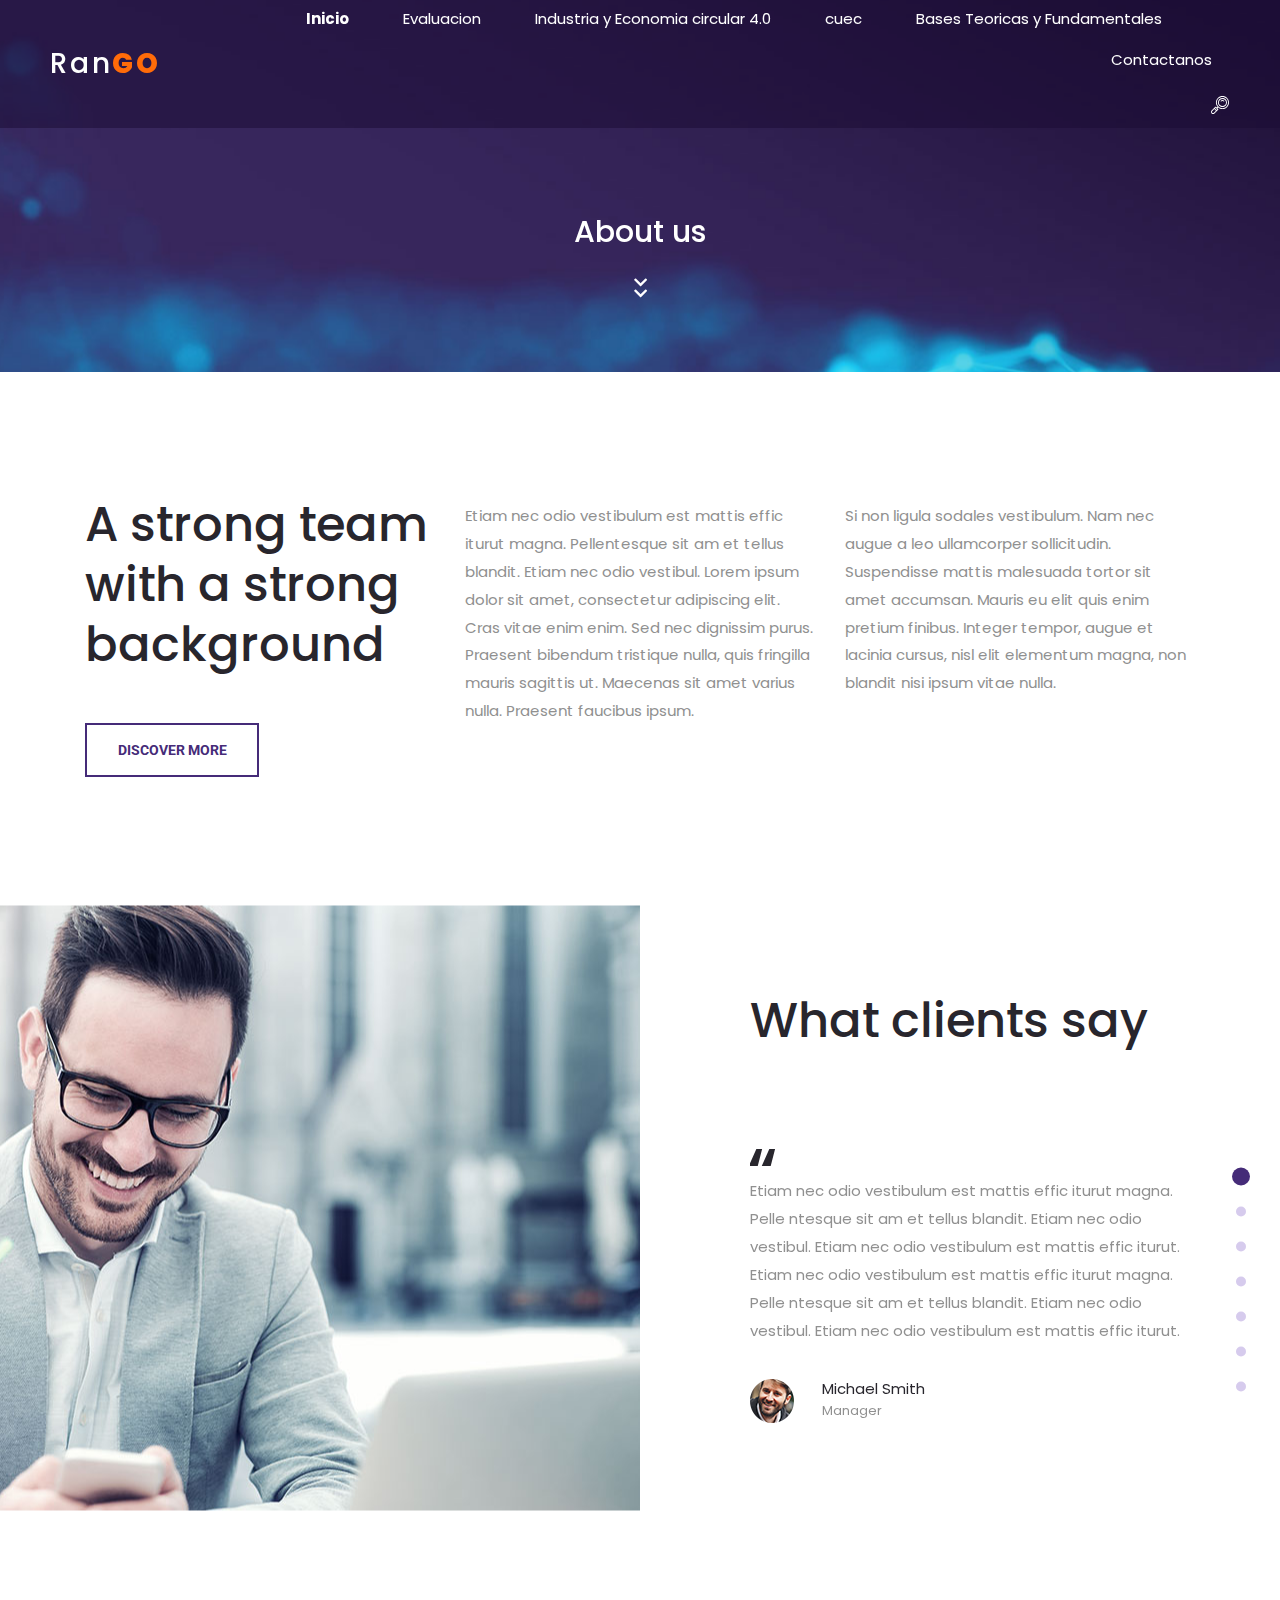
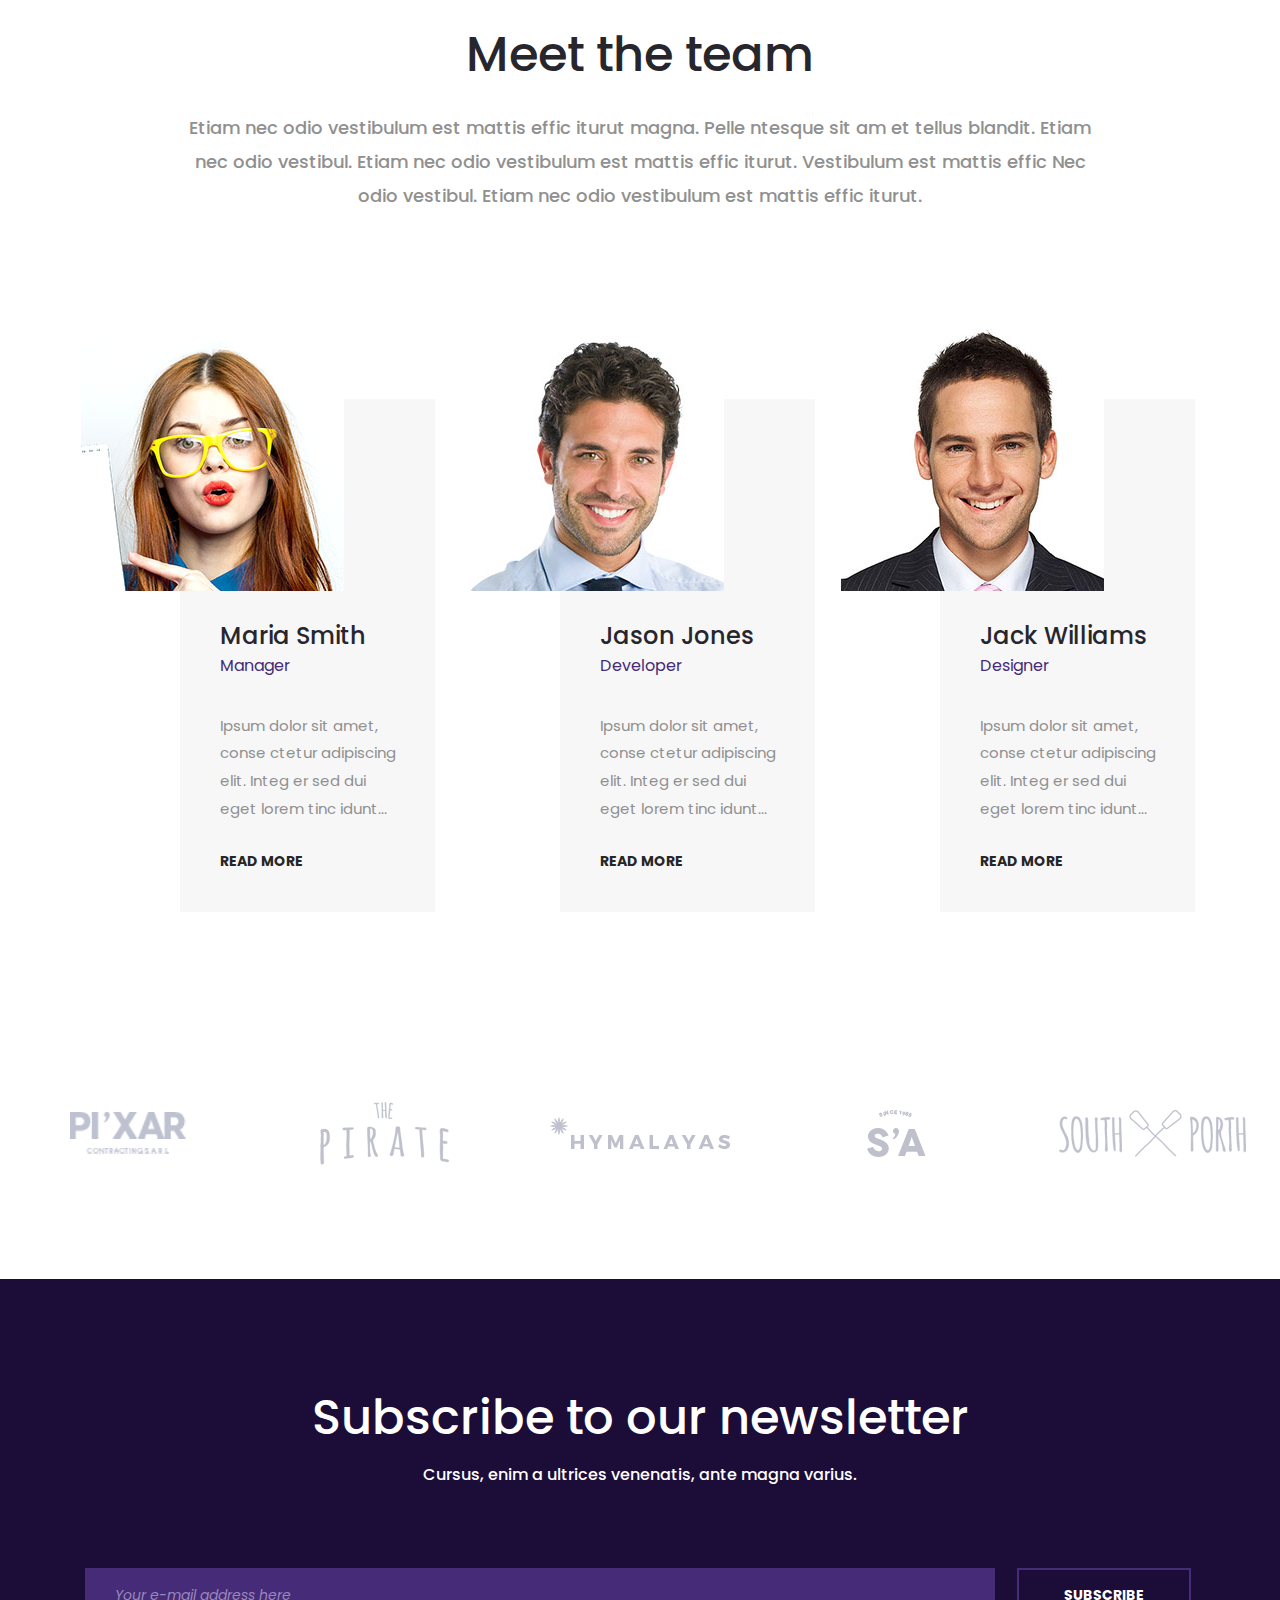
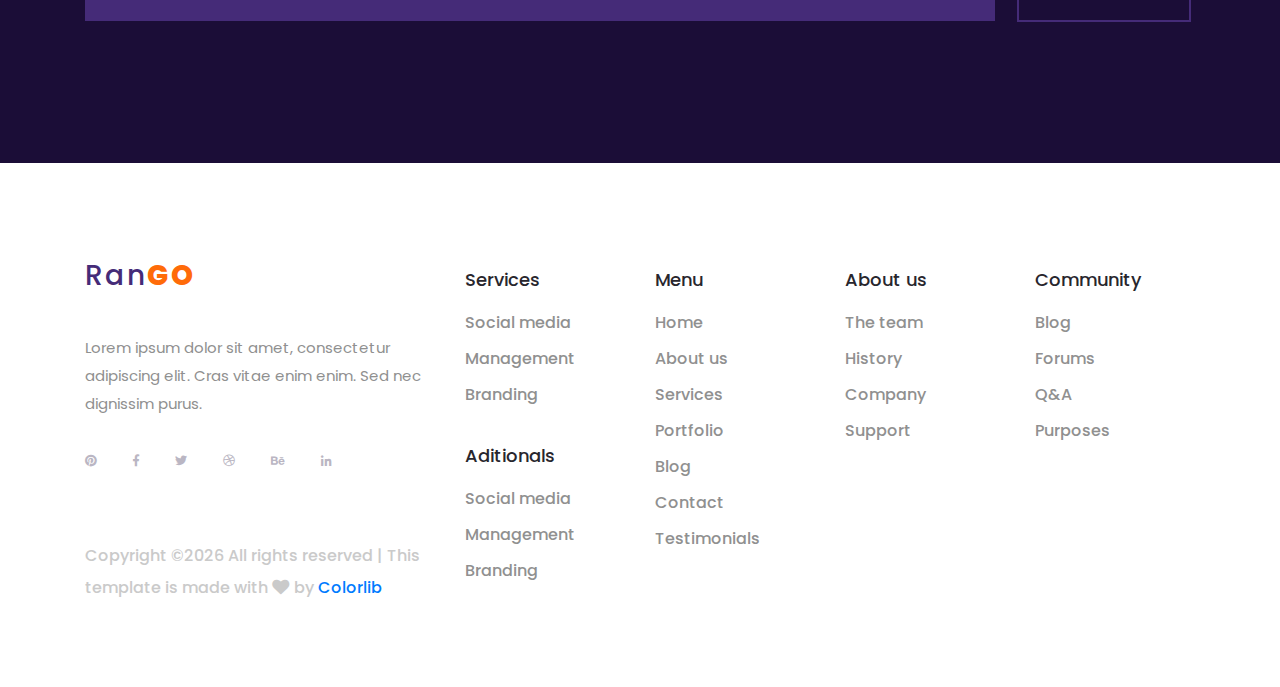
==== rango-master/about.html @ a3d66e02 "Tu mensaje descriptivo aquí" ====
<!DOCTYPE html>
<html lang="en">
<head>
<title>RanGO - About</title>
<meta charset="utf-8">
<meta http-equiv="X-UA-Compatible" content="IE=edge">
<meta name="description" content="RanGO Project">
<meta name="viewport" content="width=device-width, initial-scale=1">
<link rel="stylesheet" type="text/css" href="styles/bootstrap4/bootstrap.min.css">
<link href="plugins/fontawesome-free-5.0.1/css/fontawesome-all.css" rel="stylesheet" type="text/css">
<link rel="stylesheet" type="text/css" href="plugins/OwlCarousel2-2.2.1/owl.carousel.css">
<link rel="stylesheet" type="text/css" href="plugins/OwlCarousel2-2.2.1/owl.theme.default.css">
<link rel="stylesheet" type="text/css" href="plugins/OwlCarousel2-2.2.1/animate.css">
<link rel="stylesheet" type="text/css" href="plugins/slick-1.8.0/slick.css">
<link rel="stylesheet" type="text/css" href="styles/about_styles.css">
<link rel="stylesheet" type="text/css" href="styles/about_responsive.css">
</head>

<body>

<div class="super_container">
	
	<!-- Header -->

	<header class="header d-flex flex-row justify-content-end align-items-center trans_200">
		
		<!-- Logo -->
		<div class="logo mr-auto">
			<a href="#">Ran<span>go</span></a>
		</div>

		<!-- Navigation -->
		<nav class="main_nav justify-self-end text-right">
			<ul>
				<li class="menu_mm active"><a href="#">Inicio</a></li>
				<li class="menu_mm"><a href="about.html">Evaluacion</a></li>
				<li class="menu_mm"><a href="services.html">Industria y Economia circular 4.0</li>
				<li class="menu_mm"><a href="portfolio.html">cuec</li>
				<li class="menu_mm"><a href="blog.html">Bases Teoricas y Fundamentales</a></li>
				<li class="menu_mm"><a href="contact.html">Contactanos</a></li>
			</ul>
			
			<!-- Search -->
			<div class="search">
				<div class="search_content d-flex flex-column align-items-center justify-content-center">
					<div class="search_button d-flex flex-column align-items-center justify-content-center">
						<svg version="1.1" id="Layer_1" xmlns="http://www.w3.org/2000/svg" xmlns:xlink="http://www.w3.org/1999/xlink" x="0px" y="0px"
							width="18px" height="18px" viewBox="0 0 100 100" enable-background="new 0 0 100 100" xml:space="preserve">
							<g>
								<g>
									<path class="search_path" fill="#FFFFFF" d="M89.354,10.609c-14.144-14.146-37.157-14.146-51.301,0c-6.852,6.853-10.625,15.964-10.625,25.655
										c0,8.829,3.132,17.174,8.87,23.771l-4.32,4.321l-4.402-4.403c-0.482-0.482-1.137-0.754-1.819-0.754s-1.337,0.271-1.819,0.754
										L3.31,80.584c-2.148,2.147-3.331,5.004-3.331,8.042s1.183,5.895,3.331,8.042C5.457,98.817,8.313,100,11.35,100
										c3.038,0,5.894-1.184,8.041-3.331l20.627-20.631c0.482-0.482,0.753-1.137,0.753-1.819s-0.271-1.337-0.753-1.819l-4.403-4.403
										l4.322-4.322c6.795,5.902,15.28,8.855,23.766,8.855c9.289,0,18.579-3.537,25.65-10.61c6.852-6.853,10.625-15.963,10.625-25.654
										C99.979,26.573,96.205,17.462,89.354,10.609z M15.753,93.029c-1.176,1.177-2.739,1.824-4.403,1.824
										c-1.663,0-3.227-0.648-4.403-1.824c-1.176-1.176-1.823-2.74-1.823-4.403s0.647-3.228,1.824-4.403L18.458,72.71l8.805,8.807
										L15.753,93.029z M30.902,77.878l-8.805-8.807l3.659-3.66l8.806,8.808L30.902,77.878z M85.715,58.28
										c-12.137,12.14-31.886,12.14-44.023,0c-5.88-5.881-9.118-13.699-9.118-22.016c0-8.316,3.238-16.135,9.118-22.016
										c6.069-6.069,14.041-9.104,22.012-9.104c7.972,0,15.943,3.035,22.013,9.104c5.88,5.881,9.117,13.699,9.117,22.016
										S91.596,52.399,85.715,58.28z"></path>
								</g>
							</g>
							<g>
								<g>
									<path class="search_path" fill="#FFFFFF" d="M81.47,18.495c-9.797-9.798-25.736-9.798-35.533,0c-9.796,9.798-9.796,25.741,0,35.539
										c4.898,4.898,11.333,7.349,17.766,7.349c6.435,0,12.868-2.45,17.767-7.349l0,0C91.266,44.235,91.266,28.293,81.47,18.495z
										 M77.831,50.395c-7.79,7.791-20.466,7.791-28.256,0c-7.79-7.792-7.79-20.469,0-28.261c3.896-3.896,9.011-5.843,14.128-5.843
										c5.116,0,10.233,1.948,14.128,5.843C85.621,29.925,85.621,42.603,77.831,50.395z"></path>
								</g>
							</g>
							<g>
								<g>
									<path class="search_path" fill="#FFFFFF" d="M73.283,26.683c-5.282-5.283-13.877-5.283-19.16,0c-1.004,1.005-1.004,2.634,0,3.639
										c1.005,1.005,2.634,1.005,3.639,0c3.276-3.276,8.607-3.276,11.884,0c0.502,0.503,1.16,0.754,1.818,0.754
										c0.659,0,1.317-0.251,1.819-0.754C74.288,29.317,74.288,27.688,73.283,26.683z"></path>
								</g>
							</g>
						</svg>
					</div>

					<form id="search_form" class="search_form bez_1">
						<input type="search" class="search_input bez_1">
					</form>

				</div>
			</div>
		</nav>

		<!-- Hamburger -->
		<div class="hamburger_container bez_1">
			<i class="fas fa-bars trans_200"></i>
		</div>
		
	</header>

	<!-- Menu -->

	<div class="menu_container">
		<div class="menu menu_mm text-right">
			<div class="menu_close"><i class="far fa-times-circle trans_200"></i></div>
			<ul class="menu_mm">
				<li class="menu_mm"><a href="index.html">Home</a></li>
				<li class="menu_mm active"><a href="about.html">About Us</a></li>
				<li class="menu_mm"><a href="services.html">Services</a></li>
				<li class="menu_mm"><a href="portfolio.html">Portfolio</a></li>
				<li class="menu_mm"><a href="blog.html">Blog</a></li>
				<li class="menu_mm"><a href="contact.html">Contact</a></li>
			</ul>
		</div>
	</div>

	<!-- Home -->

	<div class="home">
		<div class="home_background_container prlx_parent">
			<div class="home_background prlx" style="background-image:url(images/home_background.jpg)"></div>
		</div>
		
		<div class="home_title">
			<h2>About us</h2>
			<div class="next_section_scroll">
				<div class="next_section nav_links" data-scroll-to=".icon_boxes">
					<i class="fas fa-chevron-down trans_200"></i>
					<i class="fas fa-chevron-down trans_200"></i>
				</div>
			</div>
		</div>
	
	</div>

	<!-- Icon Boxes -->

	<div class="icon_boxes">
		<div class="container">
			<div class="row">
				<div class="col-lg-4">
					<div class="icon_box_title">
						<h1>A strong team with a strong background</h1>
					</div>
					<div class="button icon_box_button trans_200">
						<a href="#" class="trans_200">discover more</a>
					</div>
				</div>

				<div class="col-lg-4 icon_box_col">

					<!-- Icon Box Item -->
					<div class="icon_box_paragraph">
						<p>Etiam nec odio vestibulum est mattis effic iturut magna. Pellentesque sit am et tellus blandit. Etiam nec odio vestibul. Lorem ipsum dolor sit amet, consectetur adipiscing elit. Cras vitae enim enim. Sed nec dignissim purus. Praesent bibendum tristique nulla, quis fringilla mauris sagittis ut. Maecenas sit amet varius nulla. Praesent faucibus ipsum.</p>
					</div>

				</div>

				<div class="col-lg-4 icon_box_col">

					<!-- Icon Box Item -->
					<div class="icon_box_paragraph">
						<p>Si non ligula sodales vestibulum. Nam nec augue a leo ullamcorper sollicitudin. Suspendisse mattis malesuada tortor sit amet accumsan. Mauris eu elit quis enim pretium finibus. Integer tempor, augue et lacinia cursus, nisl elit elementum magna, non blandit nisi ipsum vitae nulla. </p>
					</div>
					
				</div>
			</div>
		</div>
	</div>

	<!-- Vertical Slider Section -->

	<div class="v_slider_section">
		<div class="container fill_height">
			<div class="row fill_height">

				<div class="col-lg-6 v_slider_section_image">
					<div class="v_slider_image">
						<img src="images/testimonials.jpg" alt="">
					</div>
				</div>

				<div class="col-lg-5 offset-lg-1 v_slider_content d-flex flex-column justify-content-center">
					
					<!-- Testimonials Slider -->
					<div class="v_slider_title">
						<h1>What clients say</h1>
					</div>

					<div class="v_slider_container">

						<!-- Vertical Slider -->
						<div class="v_slider">

							<!-- Vertical Slider Item -->
							<div class="v_slider_item">
								<span>“</span>
								<p>Etiam nec odio vestibulum est mattis effic iturut magna. Pelle ntesque sit am et tellus blandit. Etiam nec odio vestibul. Etiam nec odio vestibulum est mattis effic iturut. Etiam nec odio vestibulum est mattis effic iturut magna. Pelle ntesque sit am et tellus blandit. Etiam nec odio vestibul. Etiam nec odio vestibulum est mattis effic iturut.</p>
								<div class="person d-flex flex-row">
									<div class="person_image">
										<img src="images/person_1.png" alt="">
									</div>
									<div class="person_meta">
										<div class="person_name">Michael Smith</div>
										<div class="person_title">Manager</div>
									</div>
								</div>
							</div>

							<!-- Vertical Slider Item -->
							<div class="v_slider_item">
								<span>“</span>
								<p>Etiam nec odio vestibulum est mattis effic iturut magna. Pelle ntesque sit am et tellus blandit. Etiam nec odio vestibul. Etiam nec odio vestibulum est mattis effic iturut. Etiam nec odio vestibulum est mattis effic iturut magna. Pelle ntesque sit am et tellus blandit. Etiam nec odio vestibul. Etiam nec odio vestibulum est mattis effic iturut.</p>
								<div class="person d-flex flex-row">
									<div class="person_image">
										<img src="images/person_1.png" alt="">
									</div>
									<div class="person_meta">
										<div class="person_name">Michael Smith</div>
										<div class="person_title">Manager</div>
									</div>
								</div>
							</div>

							<!-- Vertical Slider Item -->
							<div class="v_slider_item">
								<span>“</span>
								<p>Etiam nec odio vestibulum est mattis effic iturut magna. Pelle ntesque sit am et tellus blandit. Etiam nec odio vestibul. Etiam nec odio vestibulum est mattis effic iturut. Etiam nec odio vestibulum est mattis effic iturut magna. Pelle ntesque sit am et tellus blandit. Etiam nec odio vestibul. Etiam nec odio vestibulum est mattis effic iturut.</p>
								<div class="person d-flex flex-row">
									<div class="person_image">
										<img src="images/person_1.png" alt="">
									</div>
									<div class="person_meta">
										<div class="person_name">Michael Smith</div>
										<div class="person_title">Manager</div>
									</div>
								</div>
							</div>

							<!-- Vertical Slider Item -->
							<div class="v_slider_item">
								<span>“</span>
								<p>Etiam nec odio vestibulum est mattis effic iturut magna. Pelle ntesque sit am et tellus blandit. Etiam nec odio vestibul. Etiam nec odio vestibulum est mattis effic iturut. Etiam nec odio vestibulum est mattis effic iturut magna. Pelle ntesque sit am et tellus blandit. Etiam nec odio vestibul. Etiam nec odio vestibulum est mattis effic iturut.</p>
								<div class="person d-flex flex-row">
									<div class="person_image">
										<img src="images/person_1.png" alt="">
									</div>
									<div class="person_meta">
										<div class="person_name">Michael Smith</div>
										<div class="person_title">Manager</div>
									</div>
								</div>
							</div>

							<!-- Vertical Slider Item -->
							<div class="v_slider_item">
								<span>“</span>
								<p>Etiam nec odio vestibulum est mattis effic iturut magna. Pelle ntesque sit am et tellus blandit. Etiam nec odio vestibul. Etiam nec odio vestibulum est mattis effic iturut. Etiam nec odio vestibulum est mattis effic iturut magna. Pelle ntesque sit am et tellus blandit. Etiam nec odio vestibul. Etiam nec odio vestibulum est mattis effic iturut.</p>
								<div class="person d-flex flex-row">
									<div class="person_image">
										<img src="images/person_1.png" alt="">
									</div>
									<div class="person_meta">
										<div class="person_name">Michael Smith</div>
										<div class="person_title">Manager</div>
									</div>
								</div>
							</div>

							<!-- Vertical Slider Item -->
							<div class="v_slider_item">
								<span>“</span>
								<p>Etiam nec odio vestibulum est mattis effic iturut magna. Pelle ntesque sit am et tellus blandit. Etiam nec odio vestibul. Etiam nec odio vestibulum est mattis effic iturut. Etiam nec odio vestibulum est mattis effic iturut magna. Pelle ntesque sit am et tellus blandit. Etiam nec odio vestibul. Etiam nec odio vestibulum est mattis effic iturut.</p>
								<div class="person d-flex flex-row">
									<div class="person_image">
										<img src="images/person_1.png" alt="">
									</div>
									<div class="person_meta">
										<div class="person_name">Michael Smith</div>
										<div class="person_title">Manager</div>
									</div>
								</div>
							</div>

							<!-- Vertical Slider Item -->
							<div class="v_slider_item">
								<span>“</span>
								<p>Etiam nec odio vestibulum est mattis effic iturut magna. Pelle ntesque sit am et tellus blandit. Etiam nec odio vestibul. Etiam nec odio vestibulum est mattis effic iturut. Etiam nec odio vestibulum est mattis effic iturut magna. Pelle ntesque sit am et tellus blandit. Etiam nec odio vestibul. Etiam nec odio vestibulum est mattis effic iturut.</p>
								<div class="person d-flex flex-row">
									<div class="person_image">
										<img src="images/person_1.png" alt="">
									</div>
									<div class="person_meta">
										<div class="person_name">Michael Smith</div>
										<div class="person_title">Manager</div>
									</div>
								</div>
							</div>

						</div>
					</div>
				</div>

			</div>
		</div>
	</div>

	<!-- Team -->

	<div class="team">
		<div class="container">
			<div class="row">
				<div class="col-lg-10 offset-lg-1 text-lg-center text-left team_title">
					<h1>Meet the team</h1>
					<p>Etiam nec odio vestibulum est mattis effic iturut magna. Pelle ntesque sit am et tellus blandit. Etiam nec odio vestibul. Etiam nec odio vestibulum est mattis effic iturut.  Vestibulum est mattis effic Nec odio vestibul. Etiam nec odio vestibulum est mattis effic iturut.  </p>
				</div>
			</div>
			<div class="row">
				
				<!-- Team Item -->
				<div class="col-xl-3 col-lg-4 offset-xl-1 team_col">
					<div class="team_container trans_200">
						<div class="team_member_image"><img src="images/team_1.jpg" alt=""></div>
						<div class="team_member_content">
							<div class="team_member_name">Maria Smith</div>
							<div class="team_member_title">Manager</div>
							<p>Ipsum dolor sit amet, conse ctetur adipiscing elit. Integ er sed dui eget lorem tinc idunt...</p>
							<div class="team_member_link"><a href="#">read more</a></div>
						</div>
					</div>
				</div>
				
				<!-- Team Item -->
				<div class="col-xl-3 col-lg-4 offset-xl-1 team_col">
					<div class="team_container trans_200">
						<div class="team_member_image"><img src="images/team_2.jpg" alt=""></div>
						<div class="team_member_content">
							<div class="team_member_name">Jason Jones</div>
							<div class="team_member_title">Developer</div>
							<p>Ipsum dolor sit amet, conse ctetur adipiscing elit. Integ er sed dui eget lorem tinc idunt...</p>
							<div class="team_member_link"><a href="#">read more</a></div>
						</div>
					</div>
				</div>
				
				<!-- Team Item -->
				<div class="col-xl-3 col-lg-4 offset-xl-1 team_col">
					<div class="team_container trans_200">
						<div class="team_member_image"><img src="images/team_3.jpg" alt=""></div>
						<div class="team_member_content">
							<div class="team_member_name">Jack Williams</div>
							<div class="team_member_title">Designer</div>
							<p>Ipsum dolor sit amet, conse ctetur adipiscing elit. Integ er sed dui eget lorem tinc idunt...</p>
							<div class="team_member_link"><a href="#">read more</a></div>
						</div>
					</div>
				</div>

			</div>
		</div>
	</div>

	<!-- Clients -->

	<div class="clients">
		<!-- Clients Slider -->

		<div class="clients_slider_container">
			<div class="owl-carousel owl-theme clients_slider">

				<!-- Slider Item -->
				<div class="owl-item clients_item">
					<div class="client_item_background trans_200">
						<img src="images/client_1.png" alt="">
					</div>
				</div>

				<!-- Slider Item -->
				<div class="owl-item clients_item">
					<div class="client_item_background trans_200">
						<img src="images/client_2.png" alt="">
					</div>
				</div>

				<!-- Slider Item -->
				<div class="owl-item clients_item">
					<div class="client_item_background trans_200">
						<img src="images/client_3.png" alt="">
					</div>
				</div>

				<!-- Slider Item -->
				<div class="owl-item clients_item">
					<div class="client_item_background trans_200">
						<img src="images/client_4.png" alt="">
					</div>
				</div>

				<!-- Slider Item -->
				<div class="owl-item clients_item">
					<div class="client_item_background trans_200">
						<img src="images/client_5.png" alt="">
					</div>
				</div>

			</div>
		</div>
	</div>

	<!-- Newsletter -->

	<div class="newsletter">
		<div class="container">
			<div class="row">
				<div class="col text-lg-center text-left">
					<div class="newsletter_content">

						<!-- Newsletter Title -->
						<div class="newsletter_title">
							<h1>Subscribe to our newsletter</h1>
							<span>Cursus, enim a ultrices venenatis, ante magna varius.</span>
						</div>
						
						<!-- Newsletter Form -->
						<div class="newsletter_form_container">
							<form action="#">
								<div class="input-group">
									<input type="email" class="newsletter_email" placeholder="Your e-mail address here" required="required" data-error="Valid email address is required.">
									<button id="newsletter_form_submit" type="submit" class="button newsletter_submit_button trans_200" value="Submit">
										subscribe
									</button>
								</div>
									
							</form>
						</div>

					</div>
				</div>
			</div>
		</div>
	</div>

	<!-- Footer -->

	<footer class="footer">
		<div class="container">
			<div class="row">
				
				<div class="col-lg-4">

					<!-- Footer Intro -->
					<div class="footer_intro">

						<!-- Logo -->
						<div class="logo footer_logo">
							<a href="#">Ran<span>go</span></a>
						</div>

						<p>Lorem ipsum dolor sit amet, consectetur adipiscing elit. Cras vitae enim enim. Sed nec dignissim purus.</p>
						
						<!-- Social -->
						<div class="footer_social">
							<ul>
								<li><a href="#"><i class="fab fa-pinterest"></i></a></li>
								<li><a href="#"><i class="fab fa-facebook-f"></i></a></li>
								<li><a href="#"><i class="fab fa-twitter"></i></a></li>
								<li><a href="#"><i class="fab fa-dribbble"></i></a></li>
								<li><a href="#"><i class="fab fa-behance"></i></a></li>
								<li><a href="#"><i class="fab fa-linkedin-in"></i></a></li>
							</ul>
						</div>
						
						<!-- Copyright -->
						<div class="footer_cr"><!-- Link back to Colorlib can't be removed. Template is licensed under CC BY 3.0. -->
Copyright &copy;<script>document.write(new Date().getFullYear());</script> All rights reserved | This template is made with <i class="fa fa-heart" aria-hidden="true"></i> by <a href="https://colorlib.com" target="_blank">Colorlib</a>
<!-- Link back to Colorlib can't be removed. Template is licensed under CC BY 3.0. --></div>

					</div>

				</div>
				
				<!-- Footer Services -->
				<div class="col-lg-2">

					<div class="footer_col">
						<div class="footer_col_title">Services</div>
						<ul>
							<li><a href="#">Social media</a></li>
							<li><a href="#">Management</a></li>
							<li><a href="#">Branding</a></li>
						</ul>
					</div>
					
					<div class="footer_col">
						<div class="footer_col_title">Aditionals</div>
						<ul>
							<li><a href="#">Social media</a></li>
							<li><a href="#">Management</a></li>
							<li><a href="#">Branding</a></li>
						</ul>
					</div>

				</div>

				<!-- Footer Menu -->
				<div class="col-lg-2">

					<div class="footer_col">
						<div class="footer_col_title">Menu</div>
						<ul>
							<li><a href="#">Home</a></li>
							<li><a href="#">About us</a></li>
							<li><a href="#">Services</a></li>
							<li><a href="#">Portfolio</a></li>
							<li><a href="#">Blog</a></li>
							<li><a href="#">Contact</a></li>
							<li><a href="#">Testimonials</a></li>
						</ul>
					</div>

				</div>

				<!-- Footer About -->
				<div class="col-lg-2">

					<div class="footer_col">
						<div class="footer_col_title">About us</div>
						<ul>
							<li><a href="#">The team</a></li>
							<li><a href="#">History</a></li>
							<li><a href="#">Company</a></li>
							<li><a href="#">Support</a></li>
						</ul>
					</div>

				</div>

				<!-- Footer Community -->
				<div class="col-lg-2">

					<div class="footer_col">
						<div class="footer_col_title">Community</div>
						<ul>
							<li><a href="#">Blog</a></li>
							<li><a href="#">Forums</a></li>
							<li><a href="#">Q&A</a></li>
							<li><a href="#">Purposes</a></li>
						</ul>
					</div>

				</div>

			</div>

			<div class="row">
				<div class="col">
					<!-- Copyright -->
					<div class="footer_cr_2">2017 All rights reserved</div>
				</div>
			</div>
		</div>
	</footer>

</div>

<script src="js/jquery-3.2.1.min.js"></script>
<script src="styles/bootstrap4/popper.js"></script>
<script src="styles/bootstrap4/bootstrap.min.js"></script>
<script src="plugins/greensock/TweenMax.min.js"></script>
<script src="plugins/greensock/TimelineMax.min.js"></script>
<script src="plugins/scrollmagic/ScrollMagic.min.js"></script>
<script src="plugins/greensock/animation.gsap.min.js"></script>
<script src="plugins/greensock/ScrollToPlugin.min.js"></script>
<script src="plugins/slick-1.8.0/slick.js"></script>
<script src="plugins/OwlCarousel2-2.2.1/owl.carousel.js"></script>
<script src="plugins/scrollTo/jquery.scrollTo.min.js"></script>
<script src="plugins/easing/easing.js"></script>
<script src="js/about_custom.js"></script>
</body>

</html>
---- rango-master/styles/about_styles.css ----
@charset "utf-8";
/* CSS Document */

/******************************

COLOR PALETTE




[Table of Contents]

1. Fonts
2. Body and some general stuff
3. Home
	3.1 Header
		3.1.1 Logo
		3.1.2 Main Navigation
		3.1.3 Search
		3.1.4 Hamburger
	3.2 Home Title
	3.3 Next Section Scroll
4. Menu
5. Icon Boxes
6. Vertical Slider Section
7. Team
8. Clients
9. Newsletter
10. Footer


******************************/

/***********
1. Fonts
***********/

@import url('https://fonts.googleapis.com/css?family=Poppins:300,400,500,600,700,800,900|Roboto:300,400,500,700,900');

/*********************************
2. Body and some general stuff
*********************************/

*
{
	margin: 0;
	padding: 0;
	-webkit-font-smoothing: antialiased;
	-webkit-text-shadow: rgba(0,0,0,.01) 0 0 1px;
	text-shadow: rgba(0,0,0,.01) 0 0 1px;
}
body
{
	font-family: 'Poppins', sans-serif;
	font-size: 15px;
	line-height: 2;
	font-weight: 400;
	background: #FFFFFF;
	color: #6e6e6e;
}
div
{
	display: block;
	position: relative;
	-webkit-box-sizing: border-box;
    -moz-box-sizing: border-box;
    box-sizing: border-box;
}
ul
{
	list-style: none;
	margin-bottom: 0px;
}
p
{
	font-family: 'Poppins', sans-serif;
	font-size: 15px;
	line-height: 1.86;
	font-weight: 400;
	color: #909090;
	-webkit-font-smoothing: antialiased;
	-webkit-text-shadow: rgba(0,0,0,.01) 0 0 1px;
	text-shadow: rgba(0,0,0,.01) 0 0 1px;
}
p a
{
	display: inline;
	position: relative;
	color: inherit;
	border-bottom: solid 1px #ffa07f;
	-webkit-transition: all 200ms ease;
	-moz-transition: all 200ms ease;
	-ms-transition: all 200ms ease;
	-o-transition: all 200ms ease;
	transition: all 200ms ease;
}
a, a:hover, a:visited, a:active, a:link
{
	text-decoration: none;
	-webkit-font-smoothing: antialiased;
	-webkit-text-shadow: rgba(0,0,0,.01) 0 0 1px;
	text-shadow: rgba(0,0,0,.01) 0 0 1px;
}
p a:active
{
	position: relative;
	color: #FF6347;
}
p a:hover
{
	color: #FFFFFF;
	background: #ffa07f;
}
p a:hover::after
{
	opacity: 0.2;
}
::selection
{
	background: #ffd9bf;
	color: #ff6b09;
}
p::selection
{
	background: #ffd9bf;
}
h1{font-size: 48px;}
h2{font-size: 24px;}
h3{font-size: 18px;}
h4{font-size: 14px;}
h5{font-size: 11px;}
h1, h2, h3, h4, h5, h6
{
	color: #28262d;
	-webkit-font-smoothing: antialiased;
	-webkit-text-shadow: rgba(0,0,0,.01) 0 0 1px;
	text-shadow: rgba(0,0,0,.01) 0 0 1px;
}
h1::selection, 
h2::selection, 
h3::selection, 
h4::selection, 
h5::selection, 
h6::selection
{
	
}
::-webkit-input-placeholder
{
	font-size: 14px !important;
	font-style: italic !important;
	font-weight: 400 !important;
	color: #9988ba !important;
}
:-moz-placeholder /* older Firefox*/
{
	font-size: 14px !important;
	font-style: italic !important;
	font-weight: 400 !important;
	color: #9988ba !important;
}
::-moz-placeholder /* Firefox 19+ */ 
{
	font-size: 14px !important;
	font-style: italic !important;
	font-weight: 400 !important;
	color: #9988ba !important;
} 
:-ms-input-placeholder
{ 
	font-size: 14px !important;
	font-style: italic !important;
	font-weight: 400 !important;
	color: #9988ba !important;
}
::input-placeholder
{
	font-size: 14px !important;
	font-style: italic !important;
	font-weight: 400 !important;
	color: #9988ba !important;
}
.form-control
{
	color: #db5246;
}
section
{
	display: block;
	position: relative;
	box-sizing: border-box;
}
.clear
{
	clear: both;
}
.clearfix::before, .clearfix::after
{
	content: "";
	display: table;
}
.clearfix::after
{
	clear: both;
}
.clearfix
{
	zoom: 1;
}
.float_left
{
	float: left;
}
.float_right
{
	float: right;
}
.trans_200
{
	-webkit-transition: all 200ms ease;
	-moz-transition: all 200ms ease;
	-ms-transition: all 200ms ease;
	-o-transition: all 200ms ease;
	transition: all 200ms ease;
}
.trans_300
{
	-webkit-transition: all 300ms ease;
	-moz-transition: all 300ms ease;
	-ms-transition: all 300ms ease;
	-o-transition: all 300ms ease;
	transition: all 300ms ease;
}
.trans_400
{
	-webkit-transition: all 400ms ease;
	-moz-transition: all 400ms ease;
	-ms-transition: all 400ms ease;
	-o-transition: all 400ms ease;
	transition: all 400ms ease;
}
.trans_500
{
	-webkit-transition: all 500ms ease;
	-moz-transition: all 500ms ease;
	-ms-transition: all 500ms ease;
	-o-transition: all 500ms ease;
	transition: all 500ms ease;
}
.bez_1
{
	-webkit-transition: all 0.3s cubic-bezier(0.7, 0, 0.3, 1);
	-moz-transition: all 0.3s cubic-bezier(0.7, 0, 0.3, 1);
	-ms-transition: all 0.3s cubic-bezier(0.7, 0, 0.3, 1);
	-o-transition: all 0.3s cubic-bezier(0.7, 0, 0.3, 1);
	transition: all 0.3s cubic-bezier(0.7, 0, 0.3, 1);
}
.fill_height
{
	height: 100%;
}
.super_container
{
	width: 100%;
	overflow: hidden;
}
.button
{
	display: inline-block;
	height: 54px;
	width: 174px;
	text-align: center;
	border: solid 2px #452b78;
	background: transparent;
}
.button a
{
	display: block;
	font-family: 'Roboto', sans-serif;
	font-size: 14px;
	font-weight: 700;
	line-height: 50px;
	text-transform: uppercase;
	color: #452b78;
}
.prlx_parent
{
	overflow: hidden;
}
.prlx
{
	height: 130% !important;
}

/*********************************
3. Home
*********************************/

.home
{
	width: 100%;
	height: 372px;
}
.home_background_container
{
	position: absolute;
	top: 0;
	left: 0;
	width: 100%;
	height: 100%;
}
.home_background
{
	width: 100%;
	height: 100%;
	background-repeat: no-repeat;
	background-size: cover;
	background-position: center center;
}

/*********************************
3.1 Header
*********************************/

.header
{
	position: fixed;
	top: 0;
	left: 0;
	width: 100%;
	height: 128px;
	background: rgba(27, 11, 51, 0.52);
	z-index: 10;
}
.header.scrolled
{
	height: 80px;
	background: rgba(27, 11, 51, 0.92);
}

/*********************************
3.1.1 Logo
*********************************/

.logo
{
	padding-left: 57px;
	flex-basis: 50%;
}
.logo a
{
	font-size: 36px;
	font-weight: 500;
	color: #fefefe;
	letter-spacing: 0.1em;
	line-height: 128px;
}
.logo a span
{
	font-weight: 800;
	color: #ff6b09;
	text-transform: uppercase;
}

/*********************************
3.1.2 Main Navigation
*********************************/

.main_nav
{
	flex-basis: 200%;
}
.main_nav ul
{
	display: inline-block;
	margin-right: 100px;
	-webkit-transform: translateY(-4px);
	-moz-transform: translateY(-4px);
	-ms-transform: translateY(-4px);
	-o-transform: translateY(-4px);
	transform: translateY(-4px);
}
.main_nav ul li
{
	display: inline-block;
	margin-right: 65px;
}
.main_nav ul li:last-child
{
	margin-right: 0px;
}
.main_nav ul li a
{
	display: block;
	font-size: 15px;
	font-weight: 400;
	line-height: 40.51px;
	color: #FFFFFF;
}
.main_nav ul li.active a
{
	font-weight: 700;
}

/*********************************
3.1.3 Search
*********************************/

.search
{
	display: inline-block;
	margin-right: 49px;
	width: 237px;
	height: 100%;
}
.search_content
{
	width: 100%;
	height: 100%;
}
.search_button
{
	width: 40px;
	height: 40px;
	background: transparent;
	cursor: pointer;
}
.search_button:active
{
	background: #301b54;
}
.search_form
{
	position: absolute;
	right: 0;
	top: 90px;
	width: 237px;
	height: 40px;
	visibility: hidden;
	opacity: 0;
}
.search_form.active
{
	top: 75px;
	visibility: visible;
	opacity: 1;
}
.search_input
{
	width: 100%;
	height: 100%;
	background: #FFFFFF;
	color: #1b0b32;
	padding-left: 20px;
	outline: none !important;
	border: none !important;
	box-shadow: 0px 8px 20px rgba(0,0,0,0.15);
}

/*********************************
3.1.4 Hamburger
*********************************/

.hamburger_container
{
	display: none;
	cursor: pointer;
	margin-right: 40px;
	flex-basis: 40px;
	text-align: right;
}
.hamburger_container i
{
	font-size: 24px;
	padding: 10px;
	color: #FFFFFF;
}
.hamburger_container:hover i
{
	color: #ff6b09;
}

/*********************************
3.2 Home Title
*********************************/

.home_title
{
	position: absolute;
	bottom: 61px;
	left: 50%;
	-webkit-transform: translateX(-50%);
	-moz-transform: translateX(-50%);
	-ms-transform: translateX(-50%);
	-o-transform: translateX(-50%);
	transform: translateX(-50%);
	text-align: center;
}
.home_title h2
{
	font-size: 30px;
	font-weight: 500;
	color: #FFFFFF;
	margin-bottom: 15px;
}

/*********************************
3.3 Next Section Scroll
*********************************/

.next_section_scroll
{
	cursor: pointer;
	z-index: 10;
	padding: 10px;
}
.next_section i
{
	display: block;
	color: #FFFFFF;
}
.next_section i:first-child
{
	margin-bottom: -4px;
}
.next_section_scroll:hover i
{
	color: #ff6b09;
}

/*********************************
4. Menu
*********************************/

.menu_container
{
	position: fixed;
	top: 0;
	right: -400px;
	width: 400px;
	height: 100vh;
	background: #FFFFFF;
	z-index: 11;
	opacity: 0;
	-webkit-transition: all 0.3s cubic-bezier(0.7, 0, 0.3, 1);
	-moz-transition: all 0.3s cubic-bezier(0.7, 0, 0.3, 1);
	-ms-transition: all 0.3s cubic-bezier(0.7, 0, 0.3, 1);
	-o-transition: all 0.3s cubic-bezier(0.7, 0, 0.3, 1);
	transition: all 0.3s cubic-bezier(0.7, 0, 0.3, 1);
}
.menu_container.active
{
	right: 0;
	opacity: 1;
}
.menu
{
	width: 100%;
	height: 100%;
}
.menu_close
{
	position: absolute;
	top: 50px;
	right: 30px;
	cursor: pointer;
}
.menu_close i
{
	font-size: 28px;
}
.menu_close:hover i
{
	color: #ff6b09;
}
.menu ul
{
	padding-top: 115px;
	padding-right: 50px;
}
.menu ul li
{
	position: relative;
}
.menu ul li::after
{
	display: block;
	position: absolute;
	top: 50%;
	-webkit-transform: translateY(-50%);
	-moz-transform: translateY(-50%);
	-ms-transform: translateY(-50%);
	-o-transform: translateY(-50%);
	transform: translateY(-50%);
	right: -10px;
	width: 5px;
	height: 5px;
	border-radius: 50%;
	background: #ff6b09;
	content: '';
}
.menu ul li.active a
{
	font-weight: 700;
}
.menu ul li a
{
	color: #000;
	-webkit-transition: all 200ms ease;
	-moz-transition: all 200ms ease;
	-ms-transition: all 200ms ease;
	-o-transition: all 200ms ease;
	transition: all 200ms ease;
}
.menu ul li a:hover
{
	color: #ff6b09;
}

/*********************************
5. Icon Boxes
*********************************/

.icon_boxes
{
	width: 100%;
	padding-top: 123px;
	padding-bottom: 129px;
}
.icon_box_title h1
{
	line-height: 1.25;
}
.icon_box_button
{
	margin-top: 40px;
}
.icon_box_button:hover
{
	background: #452b78;
}
.icon_box_button:hover a
{
	color: #FFFFFF;
}
.icon_box_col
{
	padding-top: 7px;
}
.icon_box_item
{
	margin-bottom: 63px;
}
.icon_box_item:last-child
{
	margin-bottom: 0px;
}
.icon_box_item h2
{
	margin-bottom: 21px;
}
.icon_box_item p
{
	margin-bottom: 0px;
}

/*********************************
6. Vertical Slider Section
*********************************/

.v_slider_section
{
	height: 604px;
}
.v_slider_image
{
	position: absolute;
	top: 50%;
	-webkit-transform: translateY(-50%);
	-moz-transform: translateY(-50%);
	-ms-transform: translateY(-50%);
	-o-transform: translateY(-50%);
	transform: translateY(-50%);
	right: 0;
}
.v_slider_title
{
	margin-bottom: 81px;
}
.v_slider_item
{
	border: none !important;
}
.v_slider_item span
{
	display: block;
	font-size: 72px;
	font-weight: 500;
	color: #28262d;
	line-height: 1;
	margin-bottom: -33px;
	margin-left: -3px;
}
.v_slider_item:focus
{
	outline: none !important;
	border: none !important;
}
.v_slider_item h1
{
	line-height: 52px;
}
.v_slider_item h1:last-of-type
{
	margin-bottom: 81px;
}
.person
{
	margin-top: 35px;
}
.person_image
{
	width: 44px;
	height: 44px;
}
.person_image img
{
	width: 100%;
}
.person_meta
{
	padding-left: 28px;
}
.person_name
{
	font-size: 15px;
	color: #28262d;
	margin-top: -5px;
	margin-bottom: -6px;
}
.person_title
{
	font-size: 13px;
	color: #909090;
}
.v_slider .slick-dots
{
	position: absolute;
	top: 50%;
	right: -145px;
	-webkit-transform: translateY(-50%);
	-moz-transform: translateY(-50%);
	-ms-transform: translateY(-50%);
	-o-transform: translateY(-50%);
	transform: translateY(-50%);
	display: -webkit-box;
	display: -moz-box;
	display: -ms-flexbox;
	display: -webkit-flex;
	display: flex;
	flex-direction: column;
	justify-content: space-around;
	align-items: center;
}
.v_slider .slick-dots
{
	width: 18px;
}
.v_slider .slick-dots li
{
	display: -webkit-box;
	display: -moz-box;
	display: -ms-flexbox;
	display: -webkit-flex;
	display: flex;
	flex-direction: column;
	justify-content: space-around;
	align-items: center;
	height: 35px;
}
.v_slider .slick-dots li.slick-active
{
	
}
.v_slider .slick-dots li button
{
	width: 10px;
	height: 10px;
	border-radius: 50%;
	border: none;
	text-indent: -9999px;
	cursor: pointer;
	background: #d6cbed;
	-webkit-transition: all 200ms ease;
	-moz-transition: all 200ms ease;
	-ms-transition: all 200ms ease;
	-o-transition: all 200ms ease;
	transition: all 200ms ease;
}
.v_slider .slick-dots li button:focus,
.v_slider .slick-dots li button:active
{
	outline: none !important;
	border: none !important;
}
.v_slider .slick-dots li.slick-active button
{
	width: 18px;
	height: 18px;
	background: #452b78;
}

/*********************************
7. Team
*********************************/

.team
{
	padding-top: 116px;
	padding-bottom: 128px;
}
.team_title
{
	margin-bottom: 186px;
}
.team_title h1
{
	margin-bottom: 27px;
}
.team_title p
{
	font-size: 18px;
	font-weight: 500;
	line-height: 1.888;
	margin-bottom: 0px;
}
.team_container
{
	height: 513px;
	background: #f7f7f8;
}
.team_container:hover
{
	background: #452b78;
}
.team_container:hover div,
.team_container:hover p,
.team_container:hover a
{
	color: #FFFFFF;
}
.team_member_image
{
	width: 263px;
	height: 263px;
}
.team_member_image img
{
	position: absolute;
	top: -71px;
	left: -99px;
	width: 100%;
	height: auto;
}
.team_member_content
{
	padding-left: 40px;
	padding-right: 30px;
	margin-top: -50px;
}
.team_member_name
{
	font-size: 24px;
	font-weight: 500;
	color: #28262d;
	margin-bottom: -10px;
}
.team_member_title
{
	font-size: 16px;
	font-weight: 400;
	color: #452b78;
	margin-bottom: 30px;
}
.team_container p
{
	margin-bottom: 23px;
}
.team_member_link a
{
	font-size: 14px;
	font-weight: 700;
	text-transform: uppercase;
	color: #262626;
}

/*********************************
8. Clients
*********************************/

.clients
{
	width: 100%;
	padding-bottom: 52px;
}
.clients_slider
{
	height: 187px;
}
.clients_item
{
	padding-left: 10%;
	padding-right: 10%;
}
.client_item_background
{
	display: -webkit-box;
	display: -moz-box;
	display: -ms-flexbox;
	display: -webkit-flex;
	display: flex;
	flex-direction: column;
	justify-content: center;
	align-items: center;
	height: 100%;
	margin: 0 auto;
}
.clients_item img
{
	margin: 0 auto;
}
.clients_item:hover .client_item_background
{
	background: #452b78;
}
.clients_item:hover img
{
	-webkit-filter: brightness(200%);
	filter: brightness(200%);
}
.owl-carousel .owl-item img
{
	width: auto !important;
}

/*********************************
9. Newsletter
*********************************/

.newsletter
{
	width: 100%;
	background: #1b0d37;
}
.newsletter_content
{
	padding-top: 110px;
	padding-bottom: 141px;
}
.newsletter_title
{

}
.newsletter_title h1
{
	color: #FFFFFF;
	margin-bottom: 13px;
}
.newsletter_title span
{
	font-size: 16px;
	font-weight: 500;
	color: #FFFFFF;
}
.newsletter_form_container
{
	text-align: left;
	margin-top: 77px;
}
.newsletter_email
{
	height: 53px;
	background: #452b78;
	border: none;
	padding-left: 30px;
	width: calc(100% - 174px - 26px);
	margin-right: 22px;
	color: #FFFFFF;
}
.newsletter_email:focus
{
	outline: none;
	border: none;
}
.newsletter_submit_button
{
	cursor: pointer;
	text-transform: uppercase;
	color: #FFFFFF;
	font-size: 14px;
	font-weight: 700;
}
.newsletter_submit_button:hover
{
	background: #452b78;
}
.newsletter_submit_button:focus
{
	outline: none;
	border: none;
}

/*********************************
10. Footer
*********************************/

.footer
{
	padding-top: 99px;
	padding-bottom: 82px;
}
.footer_logo
{
	padding-left: 0px;
	margin-bottom: 39px;
}
.footer_logo a
{
	color: #452b78;
	line-height: 1;
}
.footer_intro p
{
	margin-bottom: 0px;
}
.footer_social
{
	margin-top: 27px;
}
.footer_social ul
{
	display: inline-block;
	margin-left: -5px;
}
.footer_social ul li
{
	display: inline-block;
	margin-right: 22px;
}
.footer_social ul li a
{
	padding: 5px;
}
.footer_social ul li a i
{
	font-size: 12px;
	color: #bab6c3;
}
.footer_social ul li a:hover i
{
	color: #1b0d37;
}
.footer_cr
{
	font-size: 16px;
	font-weight: 500;
	color: #cacaca;
	margin-top: 65px;
}
.footer_cr_2
{
	display: none;
	font-size: 16px;
	font-weight: 500;
	color: #cacaca;
	margin-top: 65px;
}
.footer_col
{
	margin-bottom: 27px;
}
.footer_col:last-child
{
	margin-bottom: 0px;
}
.footer_col_title
{
	font-size: 18px;
	font-weight: 500;
	color: #28262d;
	margin-bottom: 9px;
}
.footer_col ul li
{
	margin-bottom: 4px;
}
.footer_col ul li a
{
	font-size: 16px;
	font-weight: 500;
	color: #909090;
	-webkit-transition: all 200ms ease;
	-moz-transition: all 200ms ease;
	-ms-transition: all 200ms ease;
	-o-transition: all 200ms ease;
	transition: all 200ms ease;
}
.footer_col ul li a:hover
{
	color: #28262d;
}
---- rango-master/styles/about_responsive.css ----
@charset "utf-8";
/* CSS Document */

/******************************

[Table of Contents]

1. 1600px
2. 1440px
3. 1280px
4. 1199px
5. 1024px
6. 991px
7. 959px
8. 880px
9. 768px
10. 767px
11. 539px
12. 479px
13. 400px

******************************/


@media only screen and (max-width: 1600px)
{
	
}

/************
2. 1440px
************/

@media only screen and (max-width: 1440px)
{
	.main_nav ul
	{
		margin-right: 80px;
	}
	.main_nav ul li
	{
		margin-right: 50px;
	}
	.v_slider .slick-dots
	{
		right: -55px;
	}
}

/************
3. 1380px
************/

@media only screen and (max-width: 1380px)
{
	
}

/************
3. 1280px
************/

@media only screen and (max-width: 1280px)
{
	.hero_side_text_container
	{
		display: none;
	}
	.logo
	{
		padding-left: 50px;
	}
	.logo a
	{
		font-size: 28px;
	}
	.search
	{
		width: auto;
		margin-right: 40px;
	}
	.main_nav ul
	{
		margin-right: 68px;
	}
	.hero_slider_nav_right
	{
		display: block;
	}
	.next_section_scroll
	{
		display: block;
	}
	.footer_logo
	{
		padding-left: 0px;
	}
}

/************
4. 1199px
************/

@media only screen and (max-width: 1199px)
{
	.team_container
	{
		height: auto;
		padding-bottom: 38px;
	}
	.team_title
	{
		margin-bottom: 115px;
	}
	.team_member_image
	{
		width: 100%;
		height: auto;
	}
	.team_member_image img
	{
		position: relative;
		top: auto;
		left: auto;
	}
	.team_member_content
	{
		margin-top: 20px;
	}
}

/************
4. 1100px
************/

@media only screen and (max-width: 1100px)
{
	.v_slider .slick-dots
	{
		right: -15px;
	}
}

/************
5. 1024px
************/

@media only screen and (max-width: 1024px)
{
	
}

/************
6. 991px
************/

@media only screen and (max-width: 991px)
{
	.main_nav
	{
		display: none;
	}
	.icon_box_col:first-child
	{
		padding-top: 0px;
		margin-top: 63px;
	}
	.icon_box_button
	{
		margin-bottom: 30px;
	}
	.hamburger_container
	{
		display: inline-block;
	}
	.v_slider_section
	{
		height: auto;
		padding-top: 0px;
	}
	.v_slider .slick-dots
	{
		right: 0px;
	}
	.v_slider_item
	{
		padding-right: 100px;
	}
	.v_slider_image
	{
		position: relative;
		top: auto;
		-webkit-transform: transform: none;
		-moz-transform: transform: none;
		-ms-transform: transform: none;
		-o-transform: transform: none;
		transform: none;
		right: auto;
	}
	.v_slider_image img
	{
		width: 100%;
	}
	.v_slider_content
	{
		margin-top: 86px;
	}
	.team_title
	{
		margin-bottom: 105px;
	}
	.team_container
	{
		margin-bottom: 60px;
	}
	.team_member_image
	{
		width: 263px;
		height: auto;
	}
	.team_col:last-child .team_container
	{
		margin-bottom: 0px;
	}
	.newsletter_form_container
	{
		text-align: left;
		margin-top: 41px;
	}
	.footer_social
	{
		margin-bottom: 60px;
	}
	.footer_cr
	{
		display: none;
	}
	.footer_cr_2
	{
		display: block;
	}
}

/************
7. 959px
************/

@media only screen and (max-width: 959px)
{
	
}

/************
8. 880px
************/

@media only screen and (max-width: 880px)
{
	
}

/************
9. 768px
************/

@media only screen and (max-width: 768px)
{
	
}

/************
10. 767px
************/

@media only screen and (max-width: 767px)
{
	h1
	{
		font-size: 36px;
	}
	.logo
	{
		padding-left: 30px;
	}
	.v_slider_item h1
	{
		line-height: 1.083;
	}
	.v_slider_item h1:last-of-type
	{
		margin-bottom: 63px;
	}
	.person
	{
		margin-top: 52px;
	}
}

/************
11. 575px
************/

@media only screen and (max-width: 575px)
{
	.logo
	{
		padding-left: 15px;
	}
	.hamburger_container
	{
		margin-right: 5px;
	}
	.v_slider_item
	{
		padding-right: 0px;
	}
	.newsletter_email
	{
		padding-left: 15px;
	}
	.footer_col ul li a
	{
		font-size: 14px;
	}
	.footer_cr_2
	{
		font-size: 14px;
	}
}

/************
11. 539px
************/

@media only screen and (max-width: 539px)
{
	
}

/************
12. 480px
************/

@media only screen and (max-width: 480px)
{
	h1{font-size: 24px;}
	h2{font-size: 20px;}
	p{font-size: 13px;}
	.header
	{
		height: 68px;
	}
	.header.scrolled
	{
		height: 50px;
		background: rgba(27, 11, 51, 0.92);
	}
	.logo a
	{
		font-size: 18px;
	}
	.button
	{
		height: 40px;
		width: 140px;
		font-size: 11px;
		line-height: 37px;
	}
	.button a
	{
		font-size: 11px;
		line-height: 37px;
	}
	.icon_box_col
	{
		margin-top: 43px;
	}
	.icon_box_item
	{
		margin-bottom: 43px;
	}
	.icon_box_button
	{
		margin-top: 22px;
		margin-bottom: 20px;
	}
	.v_slider_item h1:last-of-type
	{
		margin-bottom: 40px;
	}
	.section_title span
	{
		font-size: 14px;
		margin-top: 22px;
	}
	.person_name
	{
		font-size: 13px;
	}
	.person_title
	{
		font-size: 11px;
	}
	.team_member_content
	{
		padding-left: 15px;
		padding-right: 15px;
	}
	.team_title p
	{
		font-size: 16px;
	}
	.team_member_name
	{
		font-size: 20px;
	}
	.team_member_title
	{
		font-size: 15px;
		margin-bottom: 14px;
	}
	.team_container p
	{
		margin-bottom: 13px;
	}
	.team_member_link a
	{
		font-size: 12px;
	}
	.newsletter_email
	{
		height: 40px;
		width: calc(100% - 140px - 26px);
	}
	.newsletter_submit_button
	{
		vertical-align: middle;
	}
	.newsletter_content
	{
		padding-bottom: 121px;
	}
	.newsletter_title h1
	{
		margin-bottom: 17px;
	}
	.newsletter_title span
	{
		display: block;
		font-size: 14px;
		line-height: 1.7;
	}
}

/************
13. 479px
************/

@media only screen and (max-width: 479px)
{
	
}

/************
14. 400px
************/

@media only screen and (max-width: 400px)
{
	
}
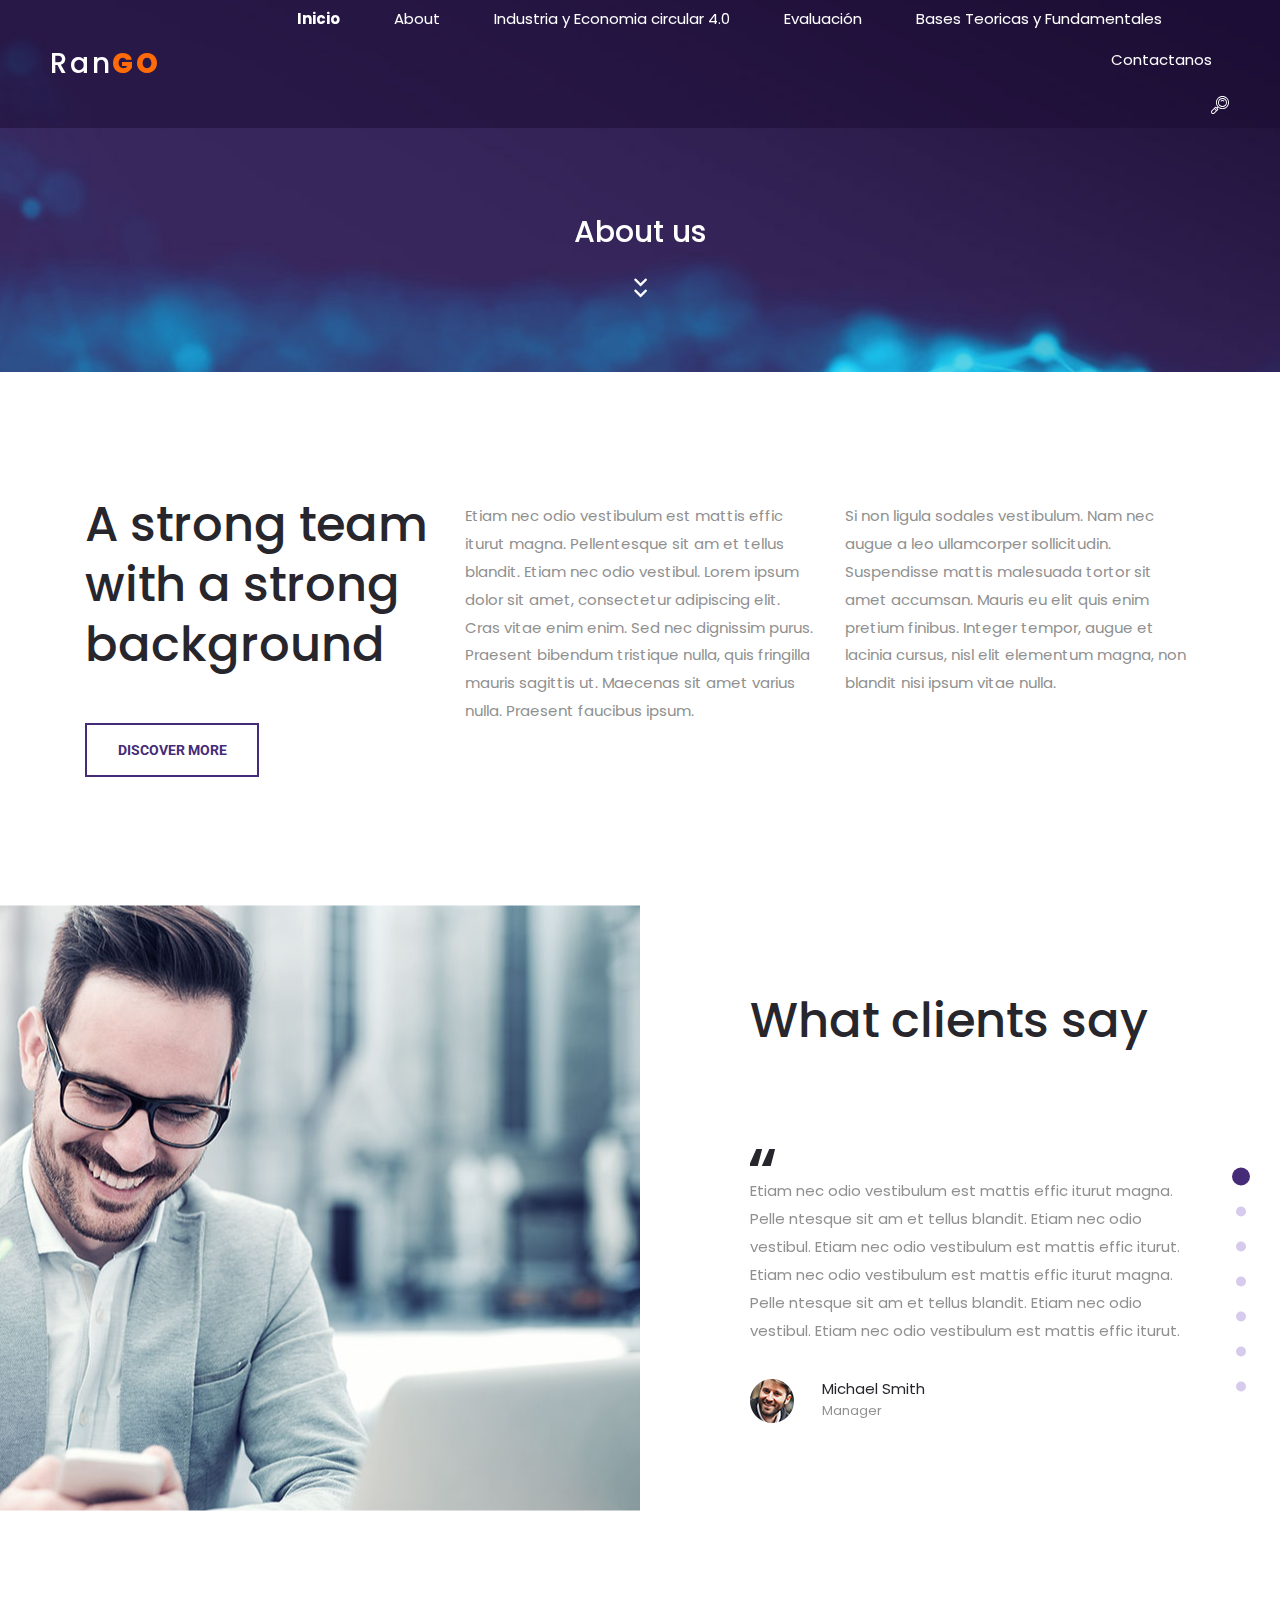
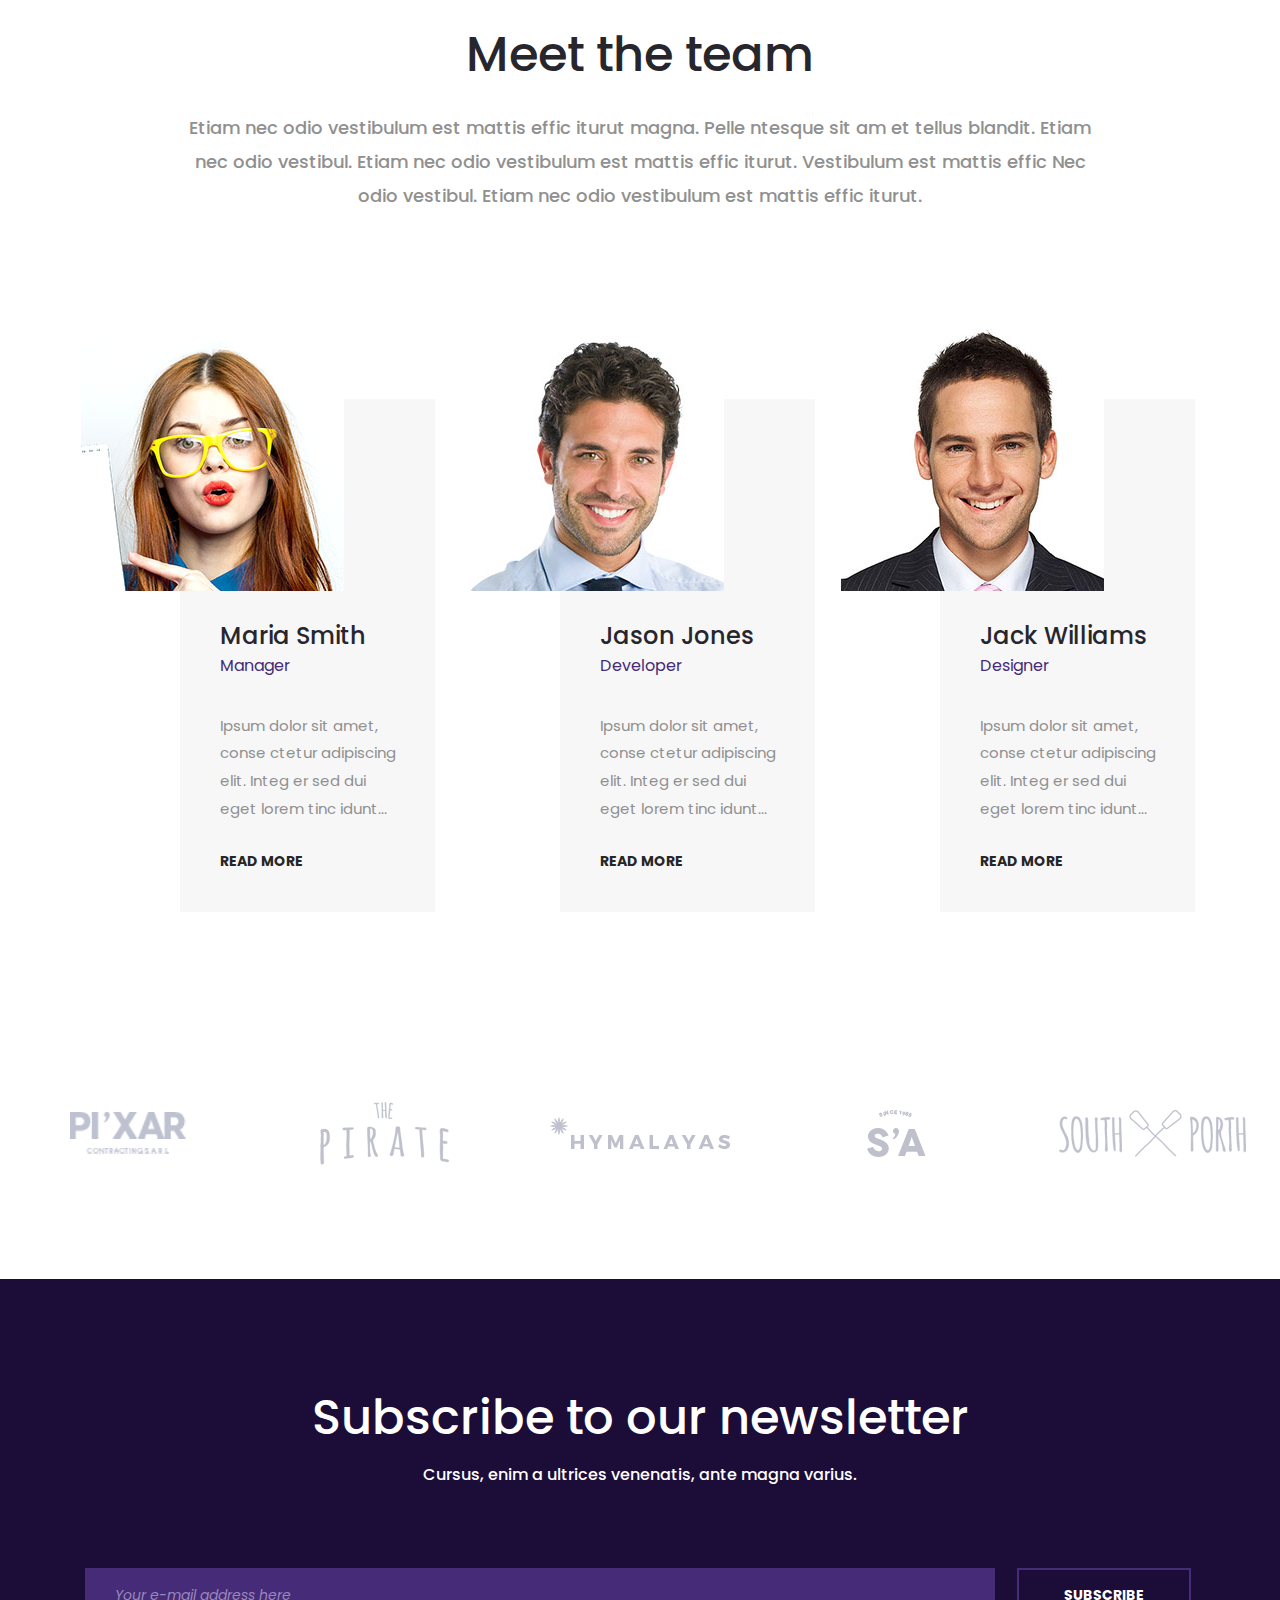
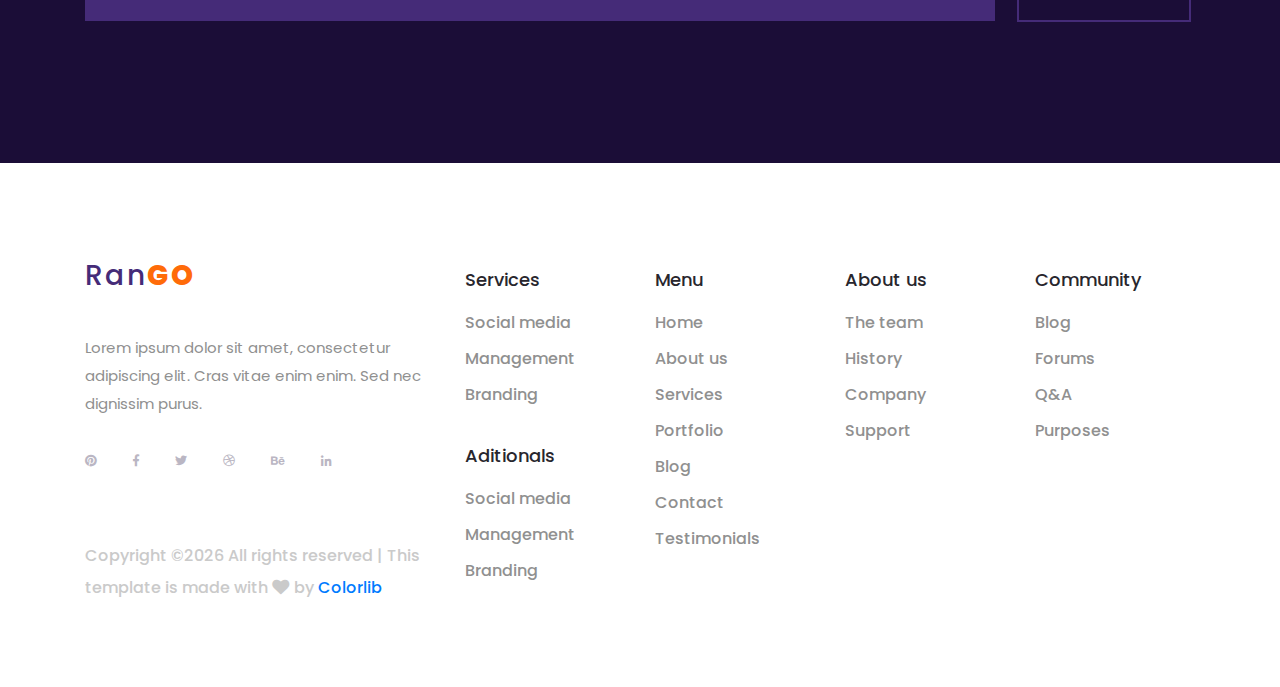
==== commit aab6836f: "Apartado Evaluacion 95%" ====
--- a/rango-master/about.html
+++ b/rango-master/about.html
@@ -32,10 +32,10 @@
 		<!-- Navigation -->
 		<nav class="main_nav justify-self-end text-right">
 			<ul>
-				<li class="menu_mm active"><a href="#">Inicio</a></li>
-				<li class="menu_mm"><a href="about.html">Evaluacion</a></li>
+				<li class="menu_mm active"><a href="index.html">Inicio</a></li>
+				<li class="menu_mm"><a href="about.html">About</a></li>
 				<li class="menu_mm"><a href="services.html">Industria y Economia circular 4.0</li>
-				<li class="menu_mm"><a href="portfolio.html">cuec</li>
+				<li class="menu_mm"><a href="portfolio.html">Evaluación</li>
 				<li class="menu_mm"><a href="blog.html">Bases Teoricas y Fundamentales</a></li>
 				<li class="menu_mm"><a href="contact.html">Contactanos</a></li>
 			</ul>
@@ -99,13 +99,13 @@
 	<div class="menu_container">
 		<div class="menu menu_mm text-right">
 			<div class="menu_close"><i class="far fa-times-circle trans_200"></i></div>
-			<ul class="menu_mm">
-				<li class="menu_mm"><a href="index.html">Home</a></li>
-				<li class="menu_mm active"><a href="about.html">About Us</a></li>
-				<li class="menu_mm"><a href="services.html">Services</a></li>
-				<li class="menu_mm"><a href="portfolio.html">Portfolio</a></li>
-				<li class="menu_mm"><a href="blog.html">Blog</a></li>
-				<li class="menu_mm"><a href="contact.html">Contact</a></li>
+			<ul>
+				<li class="menu_mm active"><a href="index.html">Inicio</a></li>
+				<li class="menu_mm"><a href="about.html">About</a></li>
+				<li class="menu_mm"><a href="services.html">Industria y Economia circular 4.0</li>
+				<li class="menu_mm"><a href="portfolio.html">Evaluación</li>
+				<li class="menu_mm"><a href="blog.html">Bases Teoricas y Fundamentales</a></li>
+				<li class="menu_mm"><a href="contact.html">Contactanos</a></li>
 			</ul>
 		</div>
 	</div>
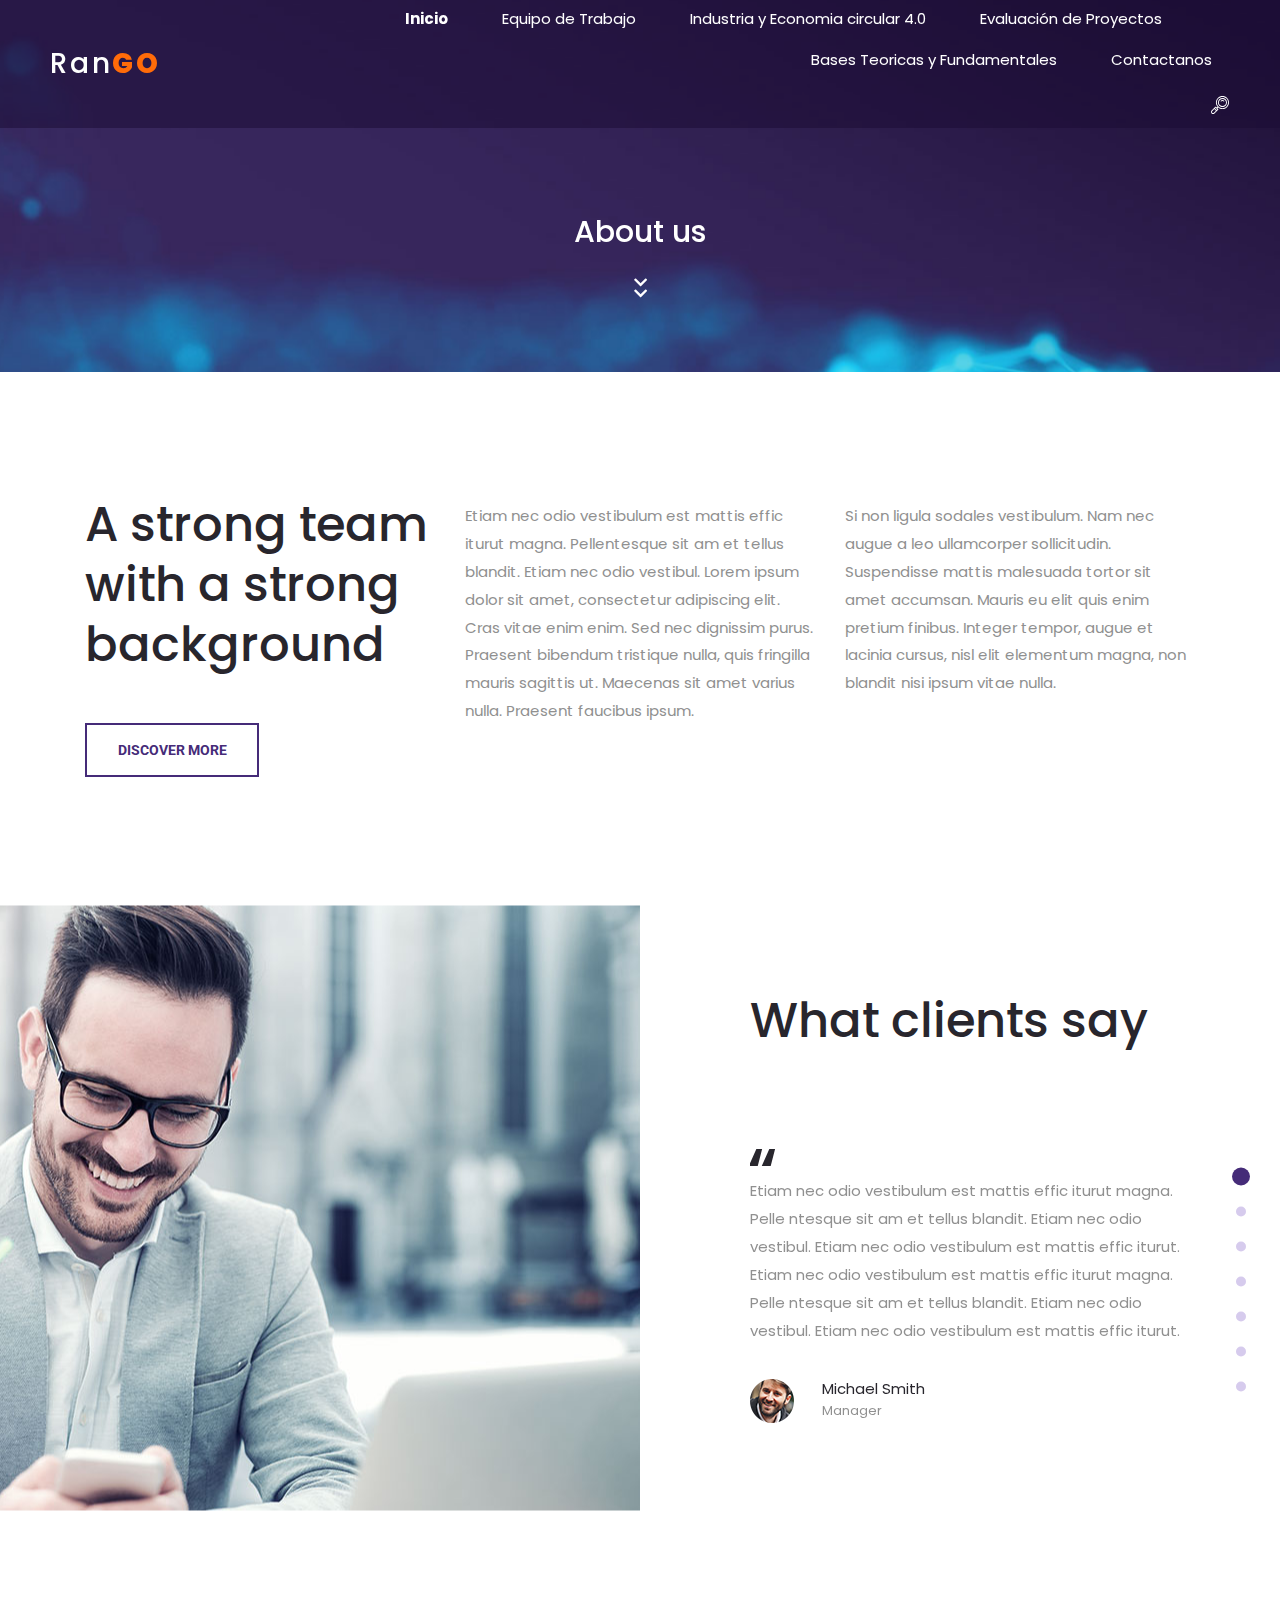
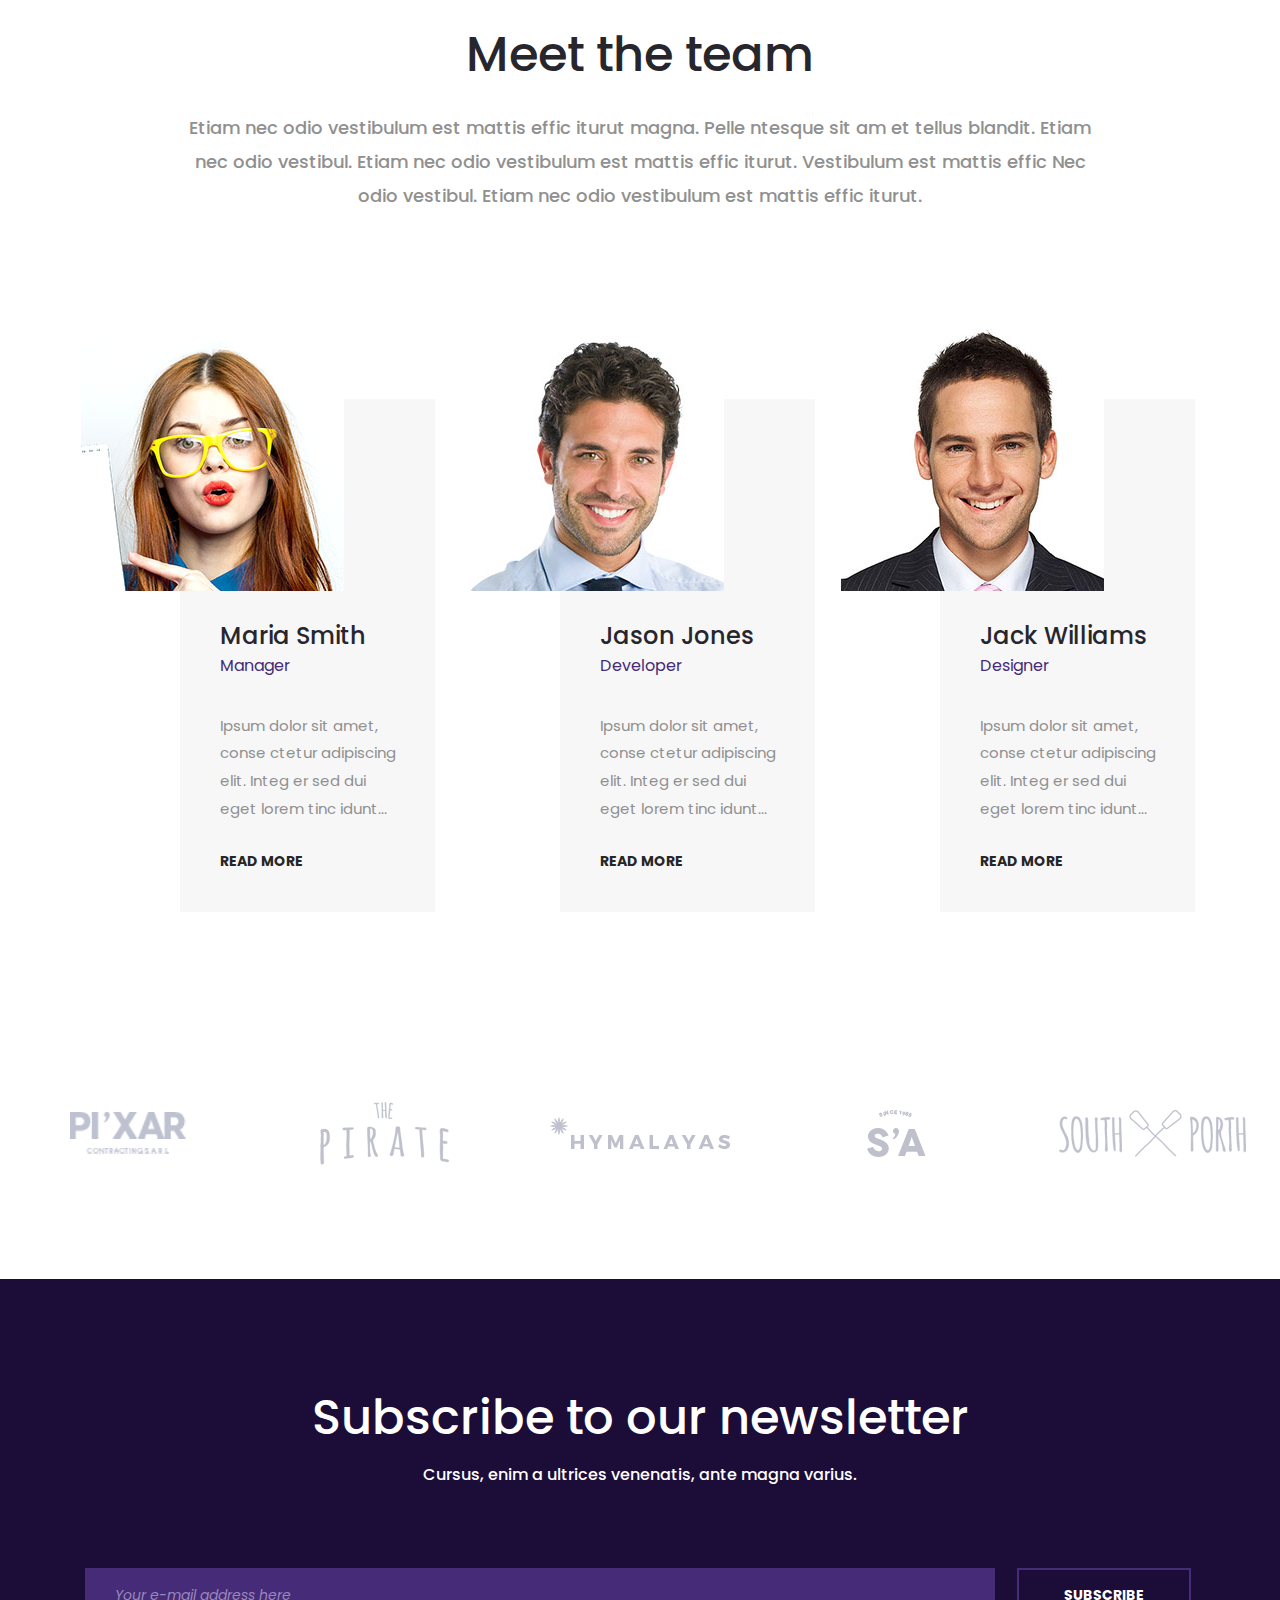
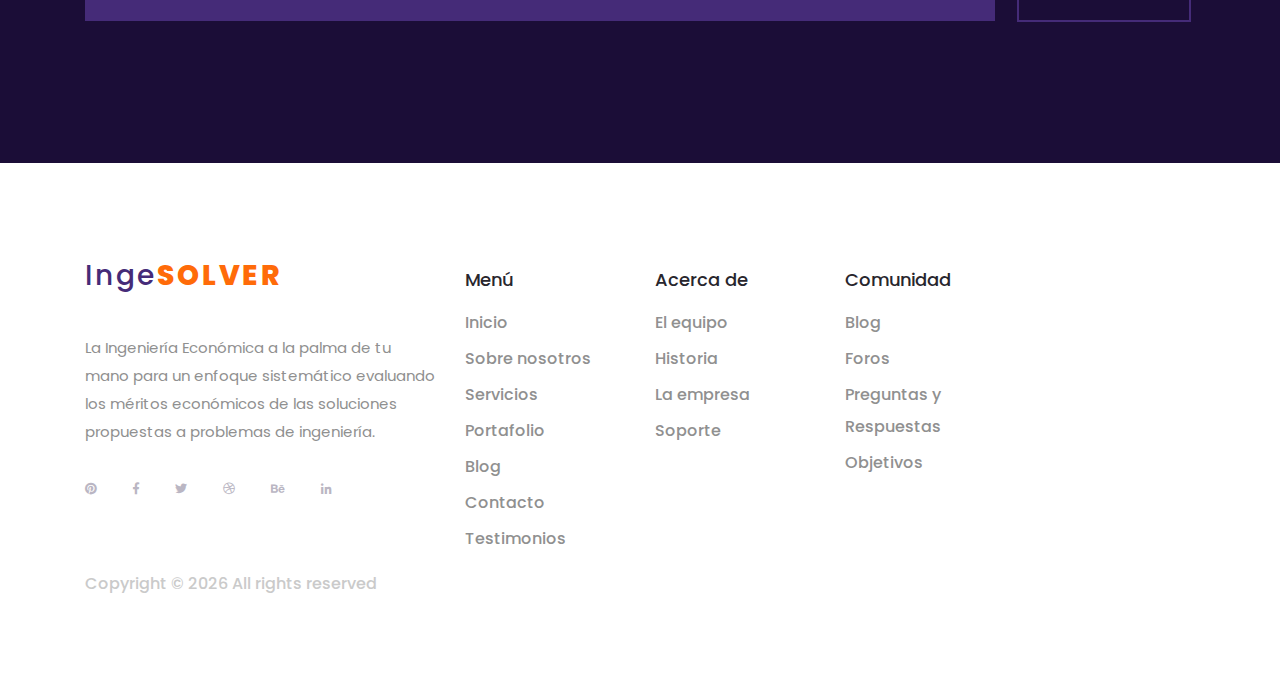
==== commit 1c20dd27: "Tu mensaje descriptivo aquí" ====
--- a/rango-master/about.html
+++ b/rango-master/about.html
@@ -26,16 +26,16 @@
 		
 		<!-- Logo -->
 		<div class="logo mr-auto">
-			<a href="#">Ran<span>go</span></a>
+			<a href="index.html">Ran<span>go</span></a>
 		</div>
 
 		<!-- Navigation -->
 		<nav class="main_nav justify-self-end text-right">
 			<ul>
 				<li class="menu_mm active"><a href="index.html">Inicio</a></li>
-				<li class="menu_mm"><a href="about.html">About</a></li>
+				<li class="menu_mm"><a href="about.html">Equipo de Trabajo</a></li>
 				<li class="menu_mm"><a href="services.html">Industria y Economia circular 4.0</li>
-				<li class="menu_mm"><a href="portfolio.html">Evaluación</li>
+				<li class="menu_mm"><a href="portfolio.html">Evaluación de Proyectos</li>
 				<li class="menu_mm"><a href="blog.html">Bases Teoricas y Fundamentales</a></li>
 				<li class="menu_mm"><a href="contact.html">Contactanos</a></li>
 			</ul>
@@ -101,9 +101,9 @@
 			<div class="menu_close"><i class="far fa-times-circle trans_200"></i></div>
 			<ul>
 				<li class="menu_mm active"><a href="index.html">Inicio</a></li>
-				<li class="menu_mm"><a href="about.html">About</a></li>
+				<li class="menu_mm"><a href="about.html">Equipo de Trabajo</a></li>
 				<li class="menu_mm"><a href="services.html">Industria y Economia circular 4.0</li>
-				<li class="menu_mm"><a href="portfolio.html">Evaluación</li>
+				<li class="menu_mm"><a href="portfolio.html">Evaluación de Proyectos</li>
 				<li class="menu_mm"><a href="blog.html">Bases Teoricas y Fundamentales</a></li>
 				<li class="menu_mm"><a href="contact.html">Contactanos</a></li>
 			</ul>
@@ -441,7 +441,7 @@
 	<footer class="footer">
 		<div class="container">
 			<div class="row">
-				
+
 				<div class="col-lg-4">
 
 					<!-- Footer Intro -->
@@ -449,11 +449,12 @@
 
 						<!-- Logo -->
 						<div class="logo footer_logo">
-							<a href="#">Ran<span>go</span></a>
-						</div>
-
-						<p>Lorem ipsum dolor sit amet, consectetur adipiscing elit. Cras vitae enim enim. Sed nec dignissim purus.</p>
-						
+							<a href="#">Inge<span>Solver</span></a>
+						</div>
+
+						<p>La Ingeniería Económica a la palma de tu mano para un enfoque sistemático evaluando los
+							méritos económicos de las soluciones propuestas a problemas de ingeniería.</p>
+
 						<!-- Social -->
 						<div class="footer_social">
 							<ul>
@@ -465,82 +466,63 @@
 								<li><a href="#"><i class="fab fa-linkedin-in"></i></a></li>
 							</ul>
 						</div>
-						
+
 						<!-- Copyright -->
-						<div class="footer_cr"><!-- Link back to Colorlib can't be removed. Template is licensed under CC BY 3.0. -->
-Copyright &copy;<script>document.write(new Date().getFullYear());</script> All rights reserved | This template is made with <i class="fa fa-heart" aria-hidden="true"></i> by <a href="https://colorlib.com" target="_blank">Colorlib</a>
-<!-- Link back to Colorlib can't be removed. Template is licensed under CC BY 3.0. --></div>
-
-					</div>
-
-				</div>
-				
+						<div class="footer_cr">
+							<!-- Link back to Colorlib can't be removed. Template is licensed under CC BY 3.0. -->
+							Copyright &copy;
+							<script>document.write(new Date().getFullYear());</script> All rights reserved
+							<!-- Link back to Colorlib can't be removed. Template is licensed under CC BY 3.0. -->
+						</div>
+
+					</div>
+
+				</div>
+
 				<!-- Footer Services -->
+				<!-- Menú del Pie -->
 				<div class="col-lg-2">
 
 					<div class="footer_col">
-						<div class="footer_col_title">Services</div>
+						<div class="footer_col_title">Menú</div>
 						<ul>
-							<li><a href="#">Social media</a></li>
-							<li><a href="#">Management</a></li>
-							<li><a href="#">Branding</a></li>
+							<li><a href="#">Inicio</a></li>
+							<li><a href="#">Sobre nosotros</a></li>
+							<li><a href="#">Servicios</a></li>
+							<li><a href="#">Portafolio</a></li>
+							<li><a href="#">Blog</a></li>
+							<li><a href="#">Contacto</a></li>
+							<li><a href="#">Testimonios</a></li>
 						</ul>
 					</div>
-					
+
+				</div>
+
+				<!-- Acerca de Nosotros -->
+				<div class="col-lg-2">
+
 					<div class="footer_col">
-						<div class="footer_col_title">Aditionals</div>
+						<div class="footer_col_title">Acerca de</div>
 						<ul>
-							<li><a href="#">Social media</a></li>
-							<li><a href="#">Management</a></li>
-							<li><a href="#">Branding</a></li>
+							<li><a href="#">El equipo</a></li>
+							<li><a href="#">Historia</a></li>
+							<li><a href="#">La empresa</a></li>
+							<li><a href="#">Soporte</a></li>
 						</ul>
 					</div>
 
 				</div>
 
-				<!-- Footer Menu -->
+				<!-- Comunidad -->
 				<div class="col-lg-2">
 
 					<div class="footer_col">
-						<div class="footer_col_title">Menu</div>
-						<ul>
-							<li><a href="#">Home</a></li>
-							<li><a href="#">About us</a></li>
-							<li><a href="#">Services</a></li>
-							<li><a href="#">Portfolio</a></li>
-							<li><a href="#">Blog</a></li>
-							<li><a href="#">Contact</a></li>
-							<li><a href="#">Testimonials</a></li>
-						</ul>
-					</div>
-
-				</div>
-
-				<!-- Footer About -->
-				<div class="col-lg-2">
-
-					<div class="footer_col">
-						<div class="footer_col_title">About us</div>
-						<ul>
-							<li><a href="#">The team</a></li>
-							<li><a href="#">History</a></li>
-							<li><a href="#">Company</a></li>
-							<li><a href="#">Support</a></li>
-						</ul>
-					</div>
-
-				</div>
-
-				<!-- Footer Community -->
-				<div class="col-lg-2">
-
-					<div class="footer_col">
-						<div class="footer_col_title">Community</div>
+						<div class="footer_col_title">Comunidad</div>
 						<ul>
 							<li><a href="#">Blog</a></li>
-							<li><a href="#">Forums</a></li>
-							<li><a href="#">Q&A</a></li>
-							<li><a href="#">Purposes</a></li>
+							<li><a href="#">Foros</a></li>
+							<li><a href="#">Preguntas y Respuestas</a></li>
+							<li><a href="#">Objetivos</a></li>
 						</ul>
 					</div>
 
@@ -551,7 +533,7 @@
 			<div class="row">
 				<div class="col">
 					<!-- Copyright -->
-					<div class="footer_cr_2">2017 All rights reserved</div>
+					<div class="footer_cr_2">2024 All rights reserved</div>
 				</div>
 			</div>
 		</div>
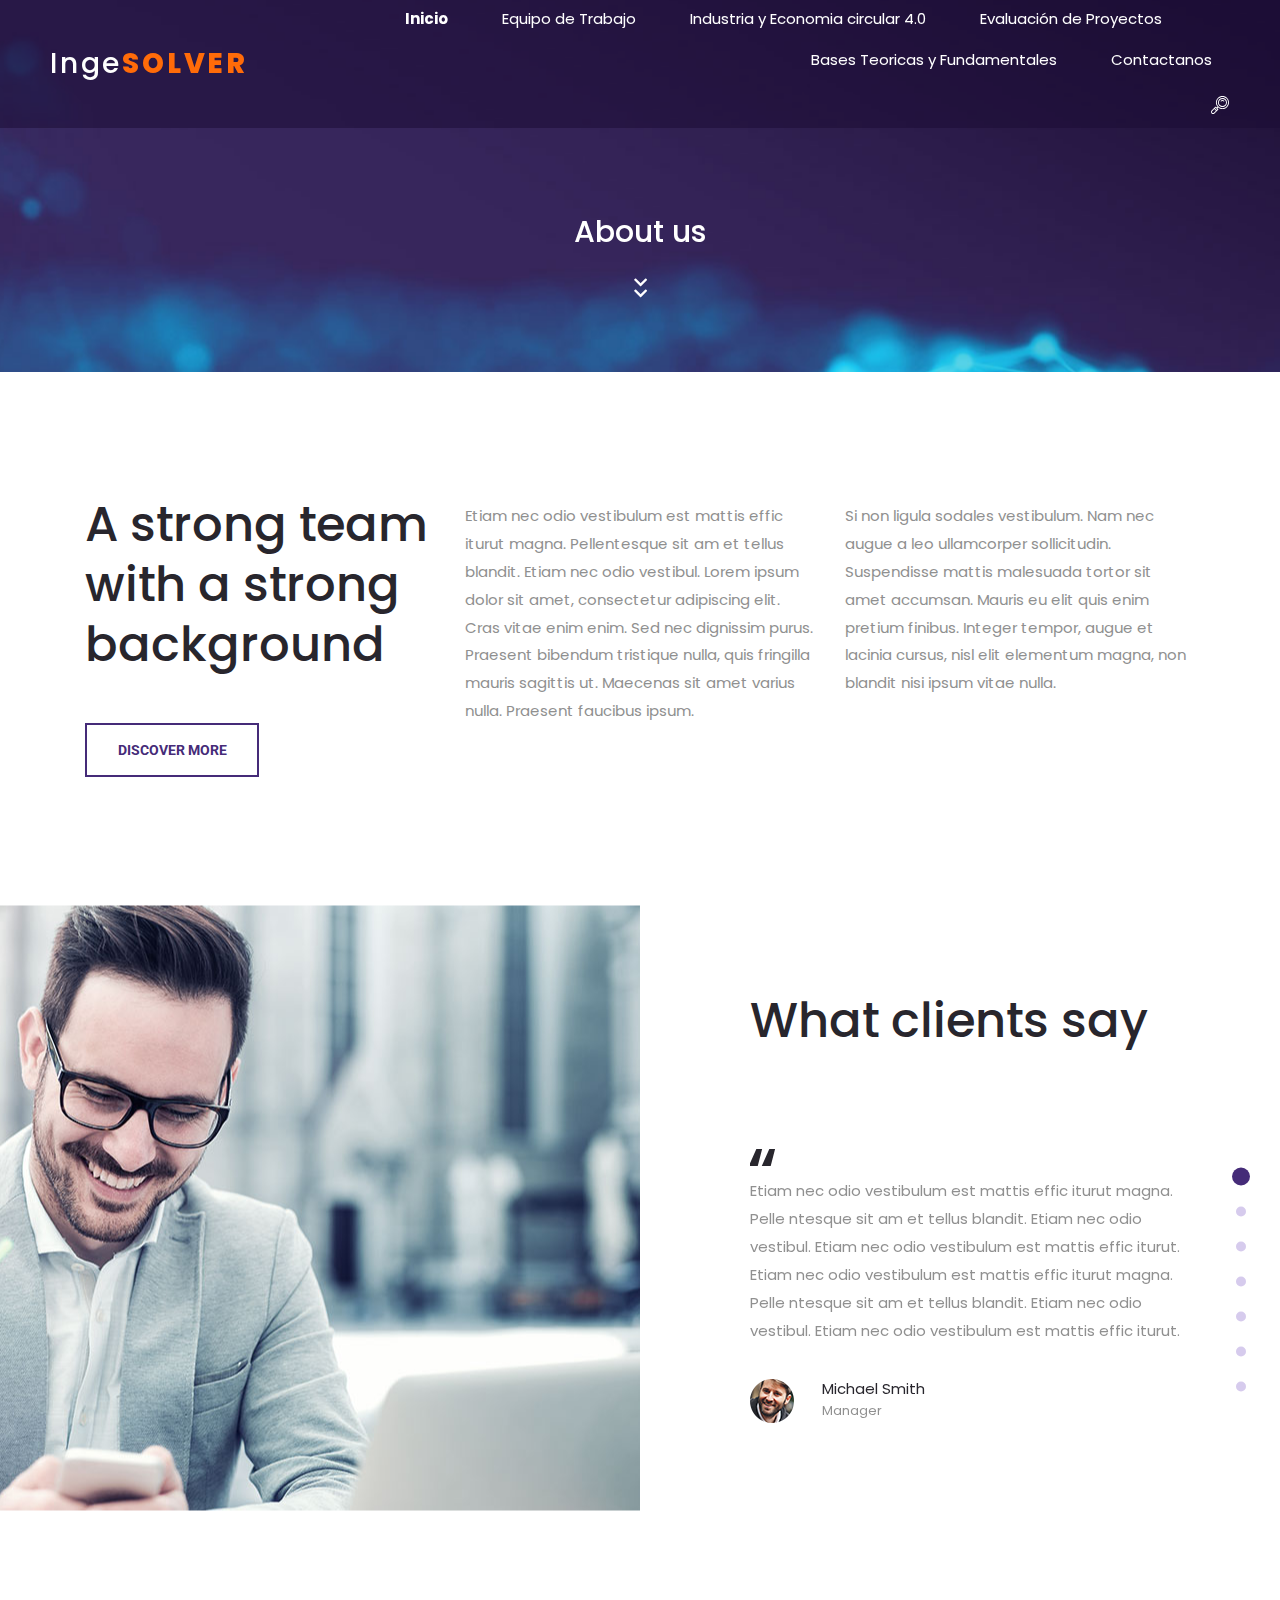
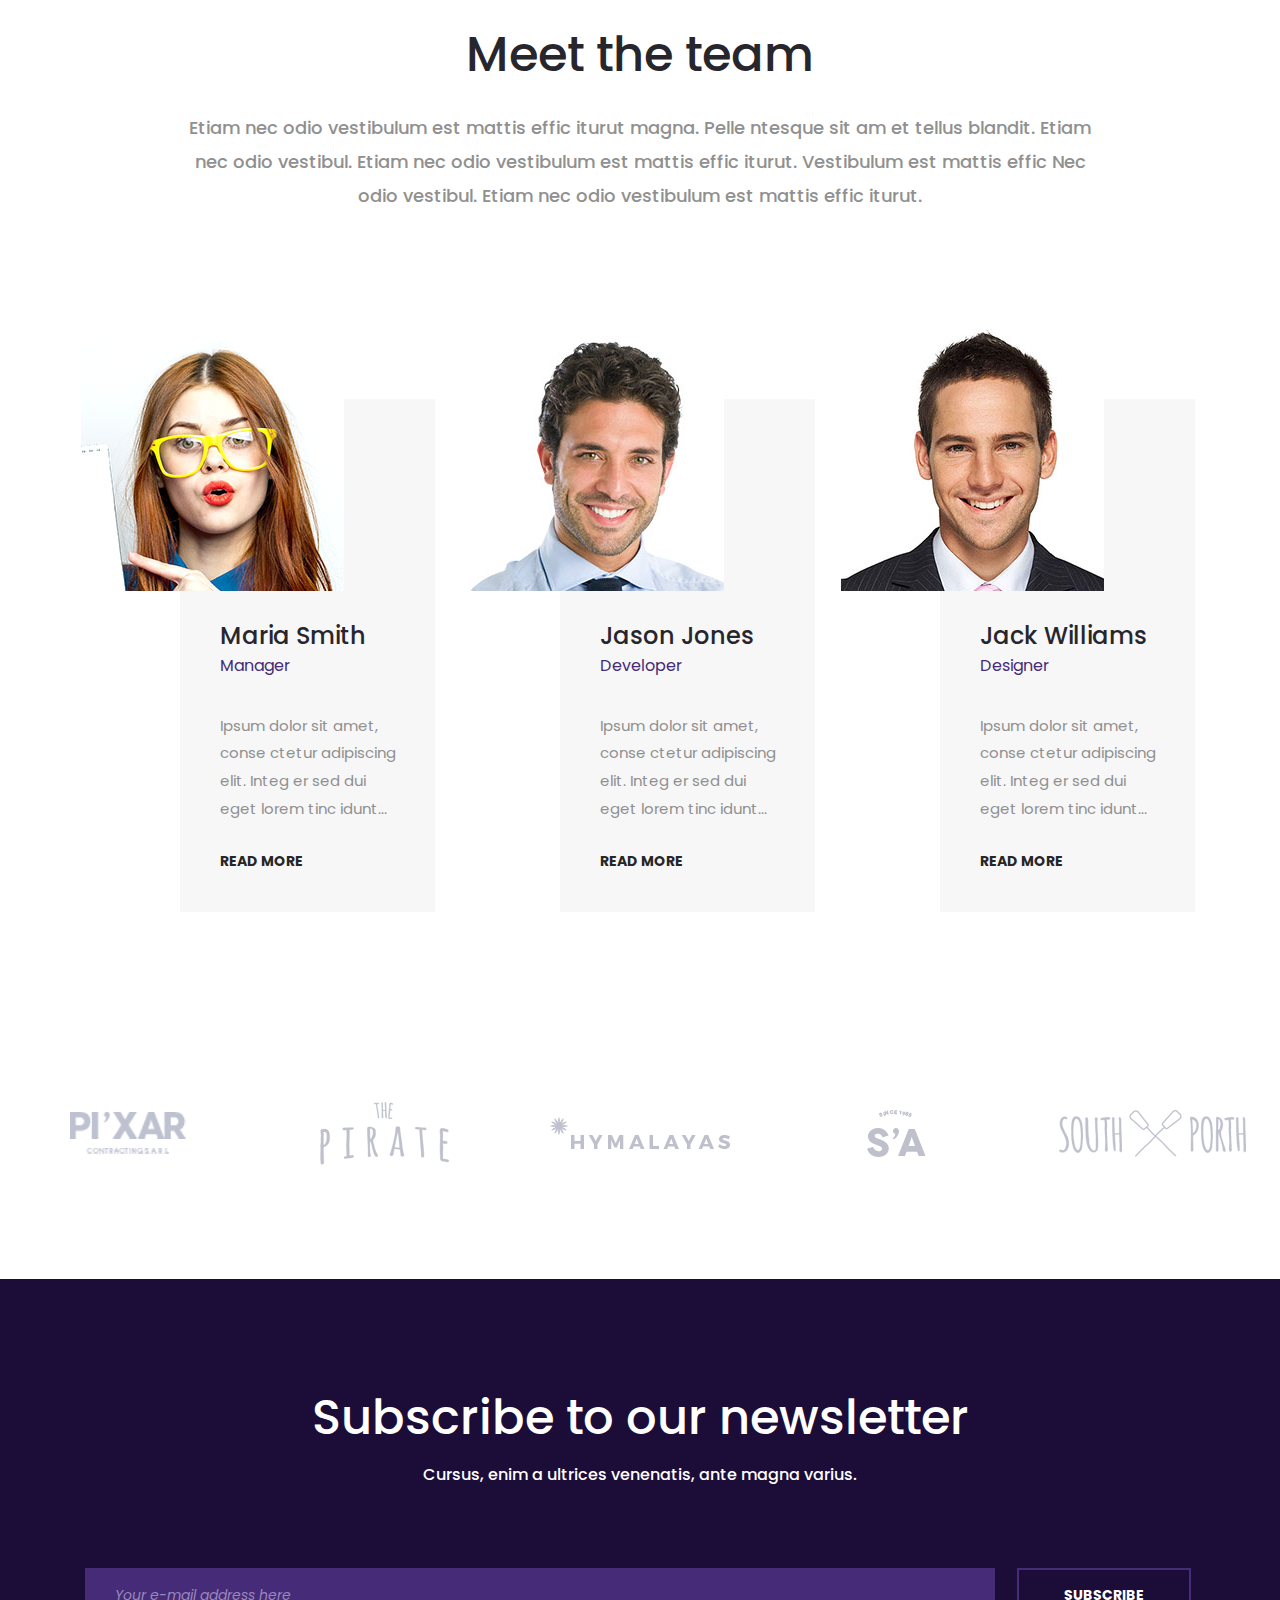
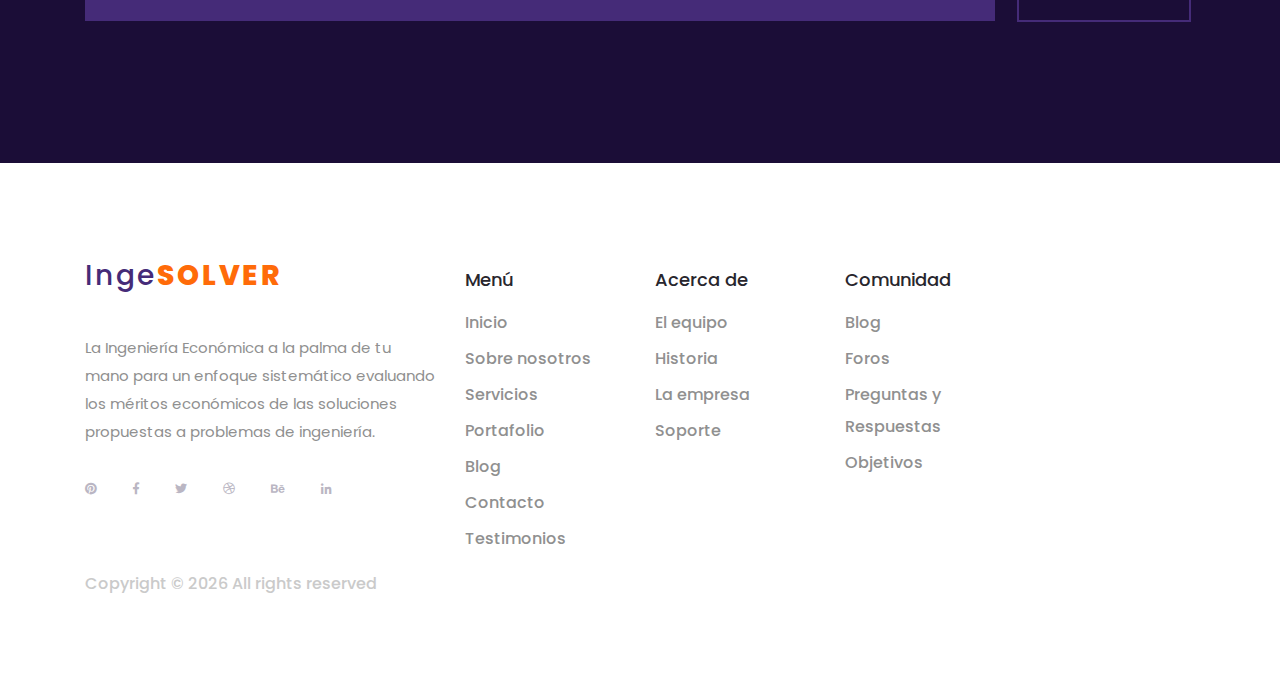
==== commit 58680beb: "Tu mensaje descriptivo aquí" ====
--- a/rango-master/about.html
+++ b/rango-master/about.html
@@ -26,7 +26,7 @@
 		
 		<!-- Logo -->
 		<div class="logo mr-auto">
-			<a href="index.html">Ran<span>go</span></a>
+			<a href="index.html">Inge<span>Solver</span></a>
 		</div>
 
 		<!-- Navigation -->
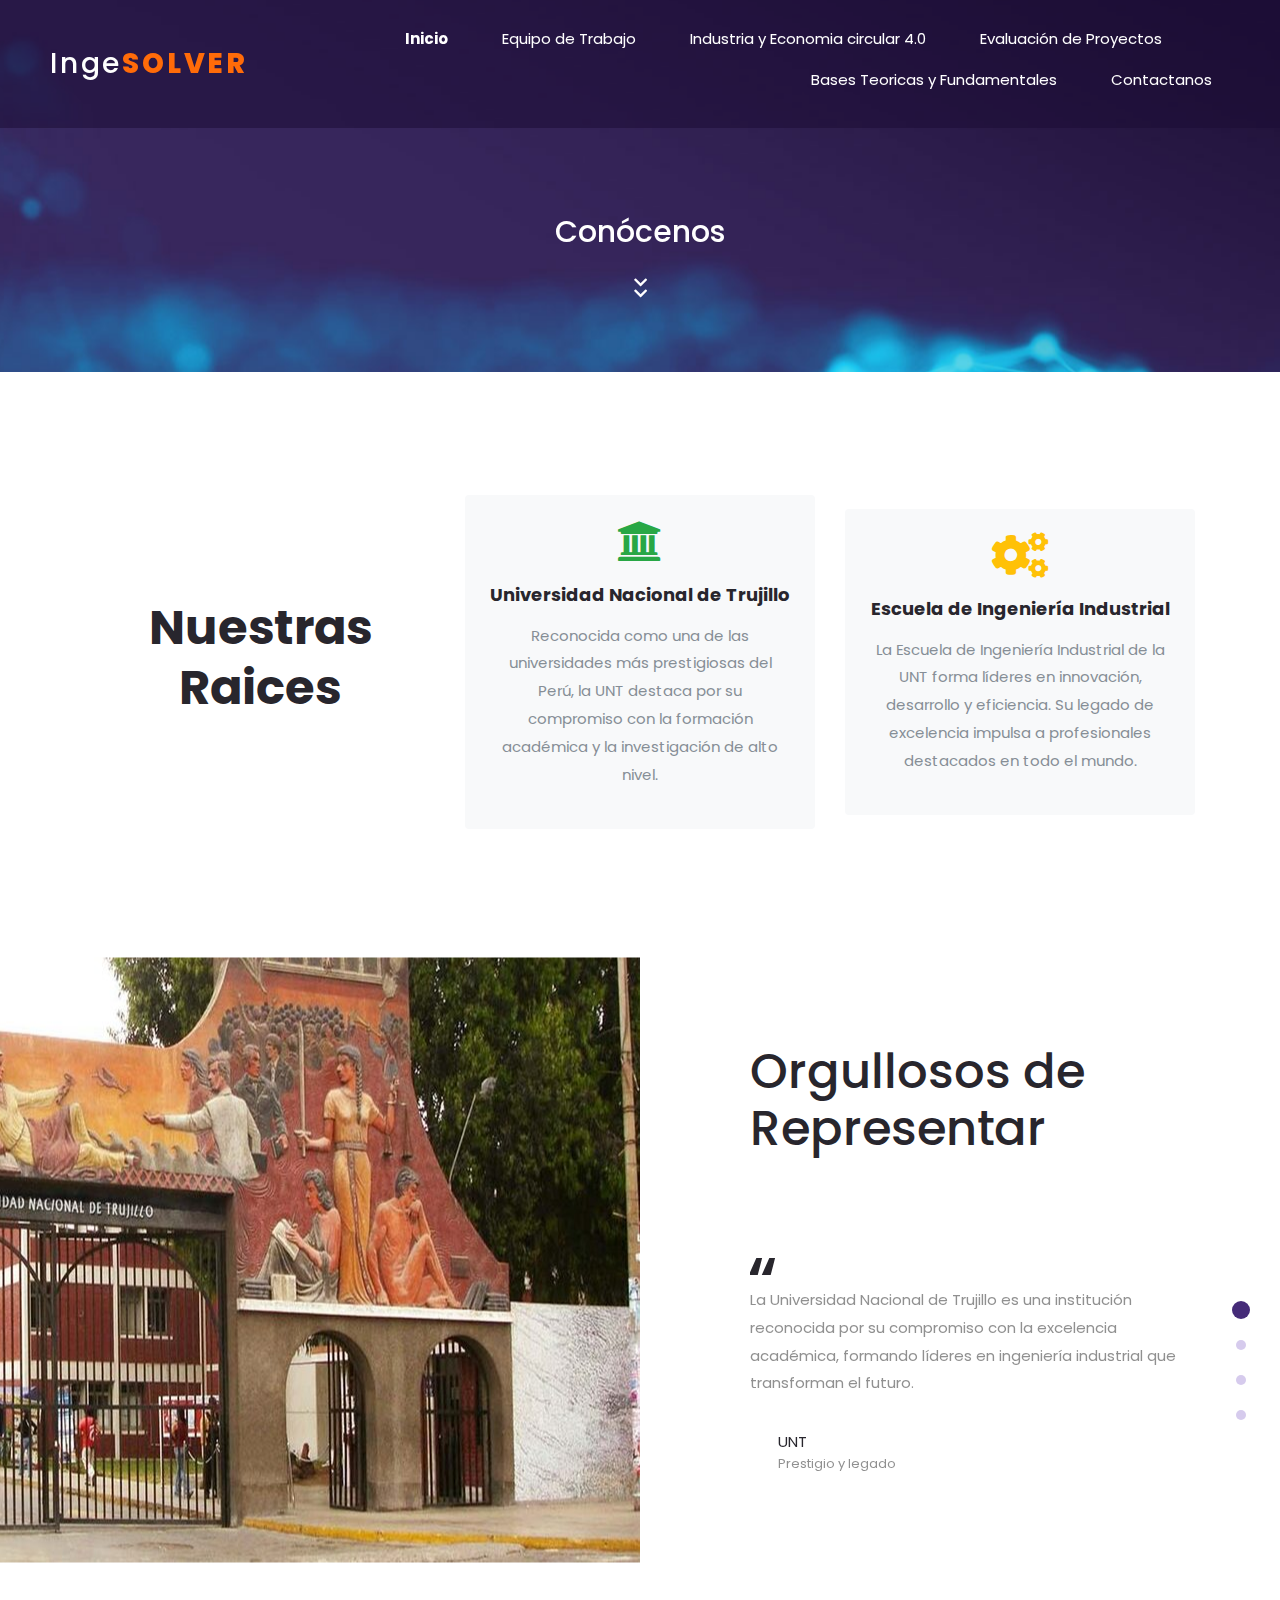
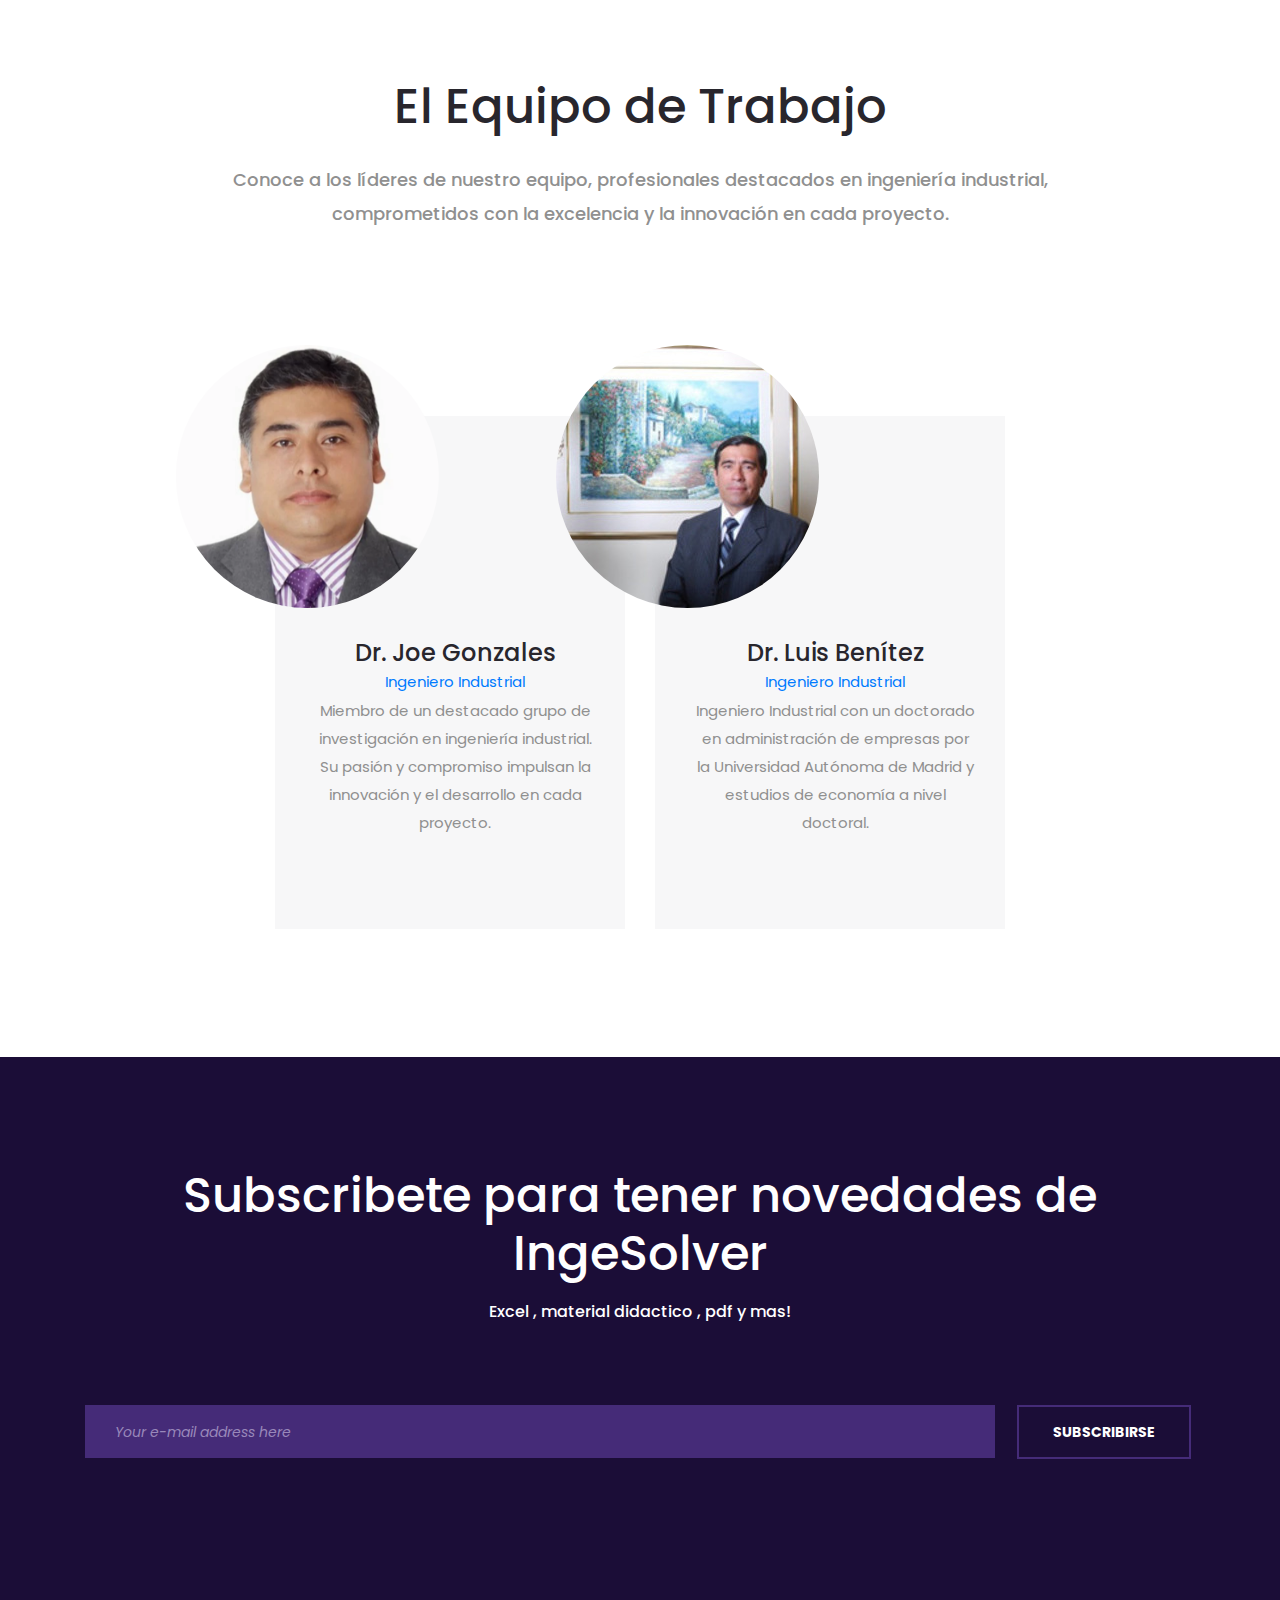
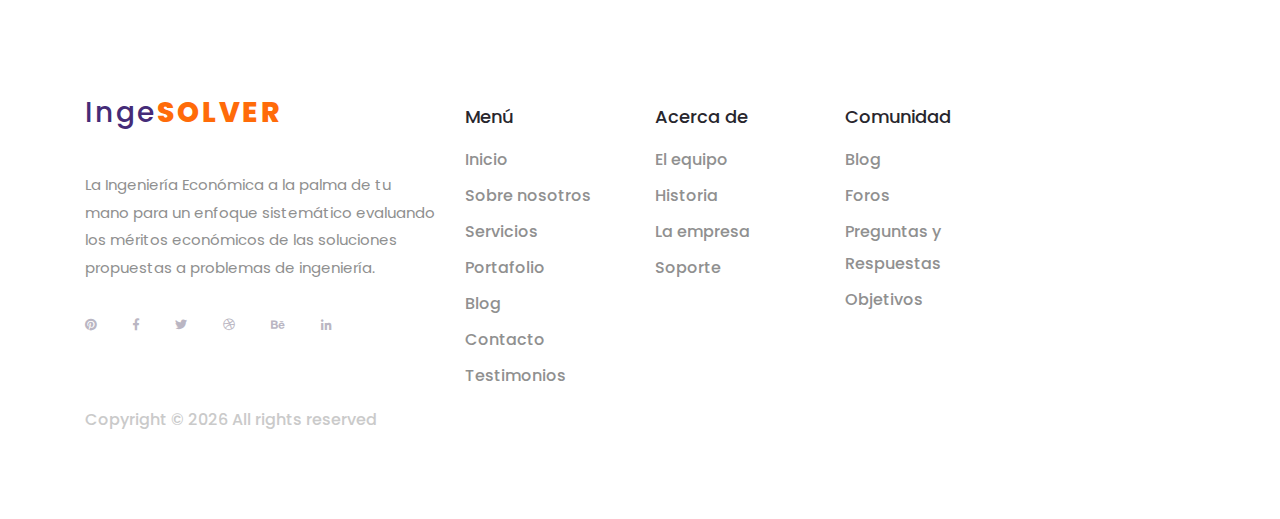
==== commit 264a4be6: "Tu mensaje descriptivo aquí" ====
--- a/rango-master/about.html
+++ b/rango-master/about.html
@@ -1,10 +1,10 @@
 <!DOCTYPE html>
 <html lang="en">
 <head>
-<title>RanGO - About</title>
+<title>IngeSolver</title>
 <meta charset="utf-8">
 <meta http-equiv="X-UA-Compatible" content="IE=edge">
-<meta name="description" content="RanGO Project">
+<meta name="description" content="Ingesolver">
 <meta name="viewport" content="width=device-width, initial-scale=1">
 <link rel="stylesheet" type="text/css" href="styles/bootstrap4/bootstrap.min.css">
 <link href="plugins/fontawesome-free-5.0.1/css/fontawesome-all.css" rel="stylesheet" type="text/css">
@@ -39,52 +39,7 @@
 				<li class="menu_mm"><a href="blog.html">Bases Teoricas y Fundamentales</a></li>
 				<li class="menu_mm"><a href="contact.html">Contactanos</a></li>
 			</ul>
-			
-			<!-- Search -->
-			<div class="search">
-				<div class="search_content d-flex flex-column align-items-center justify-content-center">
-					<div class="search_button d-flex flex-column align-items-center justify-content-center">
-						<svg version="1.1" id="Layer_1" xmlns="http://www.w3.org/2000/svg" xmlns:xlink="http://www.w3.org/1999/xlink" x="0px" y="0px"
-							width="18px" height="18px" viewBox="0 0 100 100" enable-background="new 0 0 100 100" xml:space="preserve">
-							<g>
-								<g>
-									<path class="search_path" fill="#FFFFFF" d="M89.354,10.609c-14.144-14.146-37.157-14.146-51.301,0c-6.852,6.853-10.625,15.964-10.625,25.655
-										c0,8.829,3.132,17.174,8.87,23.771l-4.32,4.321l-4.402-4.403c-0.482-0.482-1.137-0.754-1.819-0.754s-1.337,0.271-1.819,0.754
-										L3.31,80.584c-2.148,2.147-3.331,5.004-3.331,8.042s1.183,5.895,3.331,8.042C5.457,98.817,8.313,100,11.35,100
-										c3.038,0,5.894-1.184,8.041-3.331l20.627-20.631c0.482-0.482,0.753-1.137,0.753-1.819s-0.271-1.337-0.753-1.819l-4.403-4.403
-										l4.322-4.322c6.795,5.902,15.28,8.855,23.766,8.855c9.289,0,18.579-3.537,25.65-10.61c6.852-6.853,10.625-15.963,10.625-25.654
-										C99.979,26.573,96.205,17.462,89.354,10.609z M15.753,93.029c-1.176,1.177-2.739,1.824-4.403,1.824
-										c-1.663,0-3.227-0.648-4.403-1.824c-1.176-1.176-1.823-2.74-1.823-4.403s0.647-3.228,1.824-4.403L18.458,72.71l8.805,8.807
-										L15.753,93.029z M30.902,77.878l-8.805-8.807l3.659-3.66l8.806,8.808L30.902,77.878z M85.715,58.28
-										c-12.137,12.14-31.886,12.14-44.023,0c-5.88-5.881-9.118-13.699-9.118-22.016c0-8.316,3.238-16.135,9.118-22.016
-										c6.069-6.069,14.041-9.104,22.012-9.104c7.972,0,15.943,3.035,22.013,9.104c5.88,5.881,9.117,13.699,9.117,22.016
-										S91.596,52.399,85.715,58.28z"></path>
-								</g>
-							</g>
-							<g>
-								<g>
-									<path class="search_path" fill="#FFFFFF" d="M81.47,18.495c-9.797-9.798-25.736-9.798-35.533,0c-9.796,9.798-9.796,25.741,0,35.539
-										c4.898,4.898,11.333,7.349,17.766,7.349c6.435,0,12.868-2.45,17.767-7.349l0,0C91.266,44.235,91.266,28.293,81.47,18.495z
-										 M77.831,50.395c-7.79,7.791-20.466,7.791-28.256,0c-7.79-7.792-7.79-20.469,0-28.261c3.896-3.896,9.011-5.843,14.128-5.843
-										c5.116,0,10.233,1.948,14.128,5.843C85.621,29.925,85.621,42.603,77.831,50.395z"></path>
-								</g>
-							</g>
-							<g>
-								<g>
-									<path class="search_path" fill="#FFFFFF" d="M73.283,26.683c-5.282-5.283-13.877-5.283-19.16,0c-1.004,1.005-1.004,2.634,0,3.639
-										c1.005,1.005,2.634,1.005,3.639,0c3.276-3.276,8.607-3.276,11.884,0c0.502,0.503,1.16,0.754,1.818,0.754
-										c0.659,0,1.317-0.251,1.819-0.754C74.288,29.317,74.288,27.688,73.283,26.683z"></path>
-								</g>
-							</g>
-						</svg>
-					</div>
-
-					<form id="search_form" class="search_form bez_1">
-						<input type="search" class="search_input bez_1">
-					</form>
-
-				</div>
-			</div>
+		
 		</nav>
 
 		<!-- Hamburger -->
@@ -118,7 +73,7 @@
 		</div>
 		
 		<div class="home_title">
-			<h2>About us</h2>
+			<h2>Conócenos</h2>
 			<div class="next_section_scroll">
 				<div class="next_section nav_links" data-scroll-to=".icon_boxes">
 					<i class="fas fa-chevron-down trans_200"></i>
@@ -133,275 +88,186 @@
 
 	<div class="icon_boxes">
 		<div class="container">
-			<div class="row">
-				<div class="col-lg-4">
+			<div class="row align-items-center">
+				<!-- Título y botón -->
+				<div class="col-lg-4 text-center mb-4 mb-lg-0">
 					<div class="icon_box_title">
-						<h1>A strong team with a strong background</h1>
-					</div>
-					<div class="button icon_box_button trans_200">
-						<a href="#" class="trans_200">discover more</a>
-					</div>
-				</div>
-
-				<div class="col-lg-4 icon_box_col">
-
-					<!-- Icon Box Item -->
-					<div class="icon_box_paragraph">
-						<p>Etiam nec odio vestibulum est mattis effic iturut magna. Pellentesque sit am et tellus blandit. Etiam nec odio vestibul. Lorem ipsum dolor sit amet, consectetur adipiscing elit. Cras vitae enim enim. Sed nec dignissim purus. Praesent bibendum tristique nulla, quis fringilla mauris sagittis ut. Maecenas sit amet varius nulla. Praesent faucibus ipsum.</p>
-					</div>
-
-				</div>
-
-				<div class="col-lg-4 icon_box_col">
-
-					<!-- Icon Box Item -->
-					<div class="icon_box_paragraph">
-						<p>Si non ligula sodales vestibulum. Nam nec augue a leo ullamcorper sollicitudin. Suspendisse mattis malesuada tortor sit amet accumsan. Mauris eu elit quis enim pretium finibus. Integer tempor, augue et lacinia cursus, nisl elit elementum magna, non blandit nisi ipsum vitae nulla. </p>
-					</div>
-					
-				</div>
-			</div>
-		</div>
-	</div>
+						<h1 class="display-5 font-weight-bold text-">Nuestras Raices</h1>
+					</div>
+				</div>
+	
+				<!-- Universidad Nacional de Trujillo -->
+				<div class="col-lg-4 text-center mb-4 mb-lg-0">
+					<div class="icon_box_paragraph shadow p-4 rounded bg-light wow fadeInUp" data-wow-delay="0.2s">
+						<div class="icon mb-3">
+							<i class="fas fa-university fa-3x text-success"></i>
+						</div>
+						<h3 class="font-weight-bold">Universidad Nacional de Trujillo</h3>
+						<p class="text-muted mt-3">
+							Reconocida como una de las universidades más prestigiosas del Perú, 
+							la UNT destaca por su compromiso con la formación académica y la investigación de alto nivel.
+						</p>
+					</div>
+				</div>
+	
+				<!-- Escuela de Ingeniería Industrial -->
+				<div class="col-lg-4 text-center">
+					<div class="icon_box_paragraph shadow p-4 rounded bg-light wow fadeInUp" data-wow-delay="0.4s">
+						<div class="icon mb-3">
+							<i class="fas fa-cogs fa-3x text-warning"></i>
+						</div>
+						<h3 class="font-weight-bold">Escuela de Ingeniería Industrial</h3>
+						<p class="text-muted mt-3">
+							La Escuela de Ingeniería Industrial de la UNT forma líderes en innovación, desarrollo 
+							y eficiencia. Su legado de excelencia impulsa a profesionales destacados en todo el mundo.
+						</p>
+					</div>
+				</div>
+			</div>
+		</div>
+	</div>
+	
+	<!-- WOW.js para animaciones -->
+	<link rel="stylesheet" href="https://cdnjs.cloudflare.com/ajax/libs/animate.css/4.1.1/animate.min.css">
+	<script src="https://cdnjs.cloudflare.com/ajax/libs/wow/1.1.2/wow.min.js"></script>
+	<script>
+		new WOW().init();
+	</script>
+	
 
 	<!-- Vertical Slider Section -->
 
 	<div class="v_slider_section">
 		<div class="container fill_height">
 			<div class="row fill_height">
-
+	
 				<div class="col-lg-6 v_slider_section_image">
 					<div class="v_slider_image">
-						<img src="images/testimonials.jpg" alt="">
-					</div>
-				</div>
-
+						<img src="images/unt.jpg" alt="Universidad Nacional de Trujillo">
+					</div>
+				</div>
+	
 				<div class="col-lg-5 offset-lg-1 v_slider_content d-flex flex-column justify-content-center">
 					
-					<!-- Testimonials Slider -->
+					<!-- Title Section -->
 					<div class="v_slider_title">
-						<h1>What clients say</h1>
-					</div>
-
+						<h1>Orgullosos de Representar</h1>
+					</div>
+	
 					<div class="v_slider_container">
-
+	
 						<!-- Vertical Slider -->
 						<div class="v_slider">
-
+	
 							<!-- Vertical Slider Item -->
 							<div class="v_slider_item">
 								<span>“</span>
-								<p>Etiam nec odio vestibulum est mattis effic iturut magna. Pelle ntesque sit am et tellus blandit. Etiam nec odio vestibul. Etiam nec odio vestibulum est mattis effic iturut. Etiam nec odio vestibulum est mattis effic iturut magna. Pelle ntesque sit am et tellus blandit. Etiam nec odio vestibul. Etiam nec odio vestibulum est mattis effic iturut.</p>
+								<p>La Universidad Nacional de Trujillo es una institución reconocida por su compromiso con la excelencia académica, formando líderes en ingeniería industrial que transforman el futuro.</p>
 								<div class="person d-flex flex-row">
-									<div class="person_image">
-										<img src="images/person_1.png" alt="">
-									</div>
 									<div class="person_meta">
-										<div class="person_name">Michael Smith</div>
-										<div class="person_title">Manager</div>
+										<div class="person_name">UNT</div>
+										<div class="person_title">Prestigio y legado</div>
 									</div>
 								</div>
 							</div>
-
+	
 							<!-- Vertical Slider Item -->
 							<div class="v_slider_item">
 								<span>“</span>
-								<p>Etiam nec odio vestibulum est mattis effic iturut magna. Pelle ntesque sit am et tellus blandit. Etiam nec odio vestibul. Etiam nec odio vestibulum est mattis effic iturut. Etiam nec odio vestibulum est mattis effic iturut magna. Pelle ntesque sit am et tellus blandit. Etiam nec odio vestibul. Etiam nec odio vestibulum est mattis effic iturut.</p>
+								<p>En la Escuela de Ingeniería Industrial, combinamos innovación, tecnología y un enfoque práctico para formar profesionales altamente capacitados y competitivos a nivel global.</p>
 								<div class="person d-flex flex-row">
-									<div class="person_image">
-										<img src="images/person_1.png" alt="">
-									</div>
 									<div class="person_meta">
-										<div class="person_name">Michael Smith</div>
-										<div class="person_title">Manager</div>
+										<div class="person_name">Escuela de Ingeniería</div>
+										<div class="person_title">Compromiso con la innovación</div>
 									</div>
 								</div>
 							</div>
-
+	
 							<!-- Vertical Slider Item -->
 							<div class="v_slider_item">
 								<span>“</span>
-								<p>Etiam nec odio vestibulum est mattis effic iturut magna. Pelle ntesque sit am et tellus blandit. Etiam nec odio vestibul. Etiam nec odio vestibulum est mattis effic iturut. Etiam nec odio vestibulum est mattis effic iturut magna. Pelle ntesque sit am et tellus blandit. Etiam nec odio vestibul. Etiam nec odio vestibulum est mattis effic iturut.</p>
+								<p>Nuestros egresados no solo destacan en el ámbito académico, sino también en la industria, liderando proyectos de gran impacto en diversas partes del mundo.</p>
 								<div class="person d-flex flex-row">
-									<div class="person_image">
-										<img src="images/person_1.png" alt="">
-									</div>
 									<div class="person_meta">
-										<div class="person_name">Michael Smith</div>
-										<div class="person_title">Manager</div>
+										<div class="person_name">Impacto global</div>
+										<div class="person_title">Proyección internacional</div>
 									</div>
 								</div>
 							</div>
-
+	
 							<!-- Vertical Slider Item -->
 							<div class="v_slider_item">
 								<span>“</span>
-								<p>Etiam nec odio vestibulum est mattis effic iturut magna. Pelle ntesque sit am et tellus blandit. Etiam nec odio vestibul. Etiam nec odio vestibulum est mattis effic iturut. Etiam nec odio vestibulum est mattis effic iturut magna. Pelle ntesque sit am et tellus blandit. Etiam nec odio vestibul. Etiam nec odio vestibulum est mattis effic iturut.</p>
+								<p>Desde la investigación hasta la práctica, promovemos un aprendizaje integral que fomenta el desarrollo sostenible y el crecimiento económico en nuestra región y más allá.</p>
 								<div class="person d-flex flex-row">
-									<div class="person_image">
-										<img src="images/person_1.png" alt="">
-									</div>
 									<div class="person_meta">
-										<div class="person_name">Michael Smith</div>
-										<div class="person_title">Manager</div>
+										<div class="person_name">Educación sostenible</div>
+										<div class="person_title">Visión a futuro</div>
 									</div>
 								</div>
 							</div>
-
-							<!-- Vertical Slider Item -->
-							<div class="v_slider_item">
-								<span>“</span>
-								<p>Etiam nec odio vestibulum est mattis effic iturut magna. Pelle ntesque sit am et tellus blandit. Etiam nec odio vestibul. Etiam nec odio vestibulum est mattis effic iturut. Etiam nec odio vestibulum est mattis effic iturut magna. Pelle ntesque sit am et tellus blandit. Etiam nec odio vestibul. Etiam nec odio vestibulum est mattis effic iturut.</p>
-								<div class="person d-flex flex-row">
-									<div class="person_image">
-										<img src="images/person_1.png" alt="">
-									</div>
-									<div class="person_meta">
-										<div class="person_name">Michael Smith</div>
-										<div class="person_title">Manager</div>
-									</div>
-								</div>
-							</div>
-
-							<!-- Vertical Slider Item -->
-							<div class="v_slider_item">
-								<span>“</span>
-								<p>Etiam nec odio vestibulum est mattis effic iturut magna. Pelle ntesque sit am et tellus blandit. Etiam nec odio vestibul. Etiam nec odio vestibulum est mattis effic iturut. Etiam nec odio vestibulum est mattis effic iturut magna. Pelle ntesque sit am et tellus blandit. Etiam nec odio vestibul. Etiam nec odio vestibulum est mattis effic iturut.</p>
-								<div class="person d-flex flex-row">
-									<div class="person_image">
-										<img src="images/person_1.png" alt="">
-									</div>
-									<div class="person_meta">
-										<div class="person_name">Michael Smith</div>
-										<div class="person_title">Manager</div>
-									</div>
-								</div>
-							</div>
-
-							<!-- Vertical Slider Item -->
-							<div class="v_slider_item">
-								<span>“</span>
-								<p>Etiam nec odio vestibulum est mattis effic iturut magna. Pelle ntesque sit am et tellus blandit. Etiam nec odio vestibul. Etiam nec odio vestibulum est mattis effic iturut. Etiam nec odio vestibulum est mattis effic iturut magna. Pelle ntesque sit am et tellus blandit. Etiam nec odio vestibul. Etiam nec odio vestibulum est mattis effic iturut.</p>
-								<div class="person d-flex flex-row">
-									<div class="person_image">
-										<img src="images/person_1.png" alt="">
-									</div>
-									<div class="person_meta">
-										<div class="person_name">Michael Smith</div>
-										<div class="person_title">Manager</div>
-									</div>
-								</div>
-							</div>
-
-						</div>
-					</div>
-				</div>
-
-			</div>
-		</div>
-	</div>
-
+	
+						</div>
+					</div>
+				</div>
+	
+			</div>
+		</div>
+	</div>
+	
 	<!-- Team -->
 
 	<div class="team">
 		<div class="container">
 			<div class="row">
 				<div class="col-lg-10 offset-lg-1 text-lg-center text-left team_title">
-					<h1>Meet the team</h1>
-					<p>Etiam nec odio vestibulum est mattis effic iturut magna. Pelle ntesque sit am et tellus blandit. Etiam nec odio vestibul. Etiam nec odio vestibulum est mattis effic iturut.  Vestibulum est mattis effic Nec odio vestibul. Etiam nec odio vestibulum est mattis effic iturut.  </p>
-				</div>
-			</div>
-			<div class="row">
+					<h1>El Equipo de Trabajo</h1>
+					<p>
+						Conoce a los líderes de nuestro equipo, profesionales destacados en ingeniería industrial, 
+						comprometidos con la excelencia y la innovación en cada proyecto.
+					</p>
+				</div>
+			</div>
+			<div class="row justify-content-center">
 				
-				<!-- Team Item -->
-				<div class="col-xl-3 col-lg-4 offset-xl-1 team_col">
+				<!-- Team Item 1 -->
+				<div class="col-xl-4 col-lg-5 team_col">
 					<div class="team_container trans_200">
-						<div class="team_member_image"><img src="images/team_1.jpg" alt=""></div>
-						<div class="team_member_content">
-							<div class="team_member_name">Maria Smith</div>
-							<div class="team_member_title">Manager</div>
-							<p>Ipsum dolor sit amet, conse ctetur adipiscing elit. Integ er sed dui eget lorem tinc idunt...</p>
-							<div class="team_member_link"><a href="#">read more</a></div>
+						<div class="team_member_image">
+							<img src="images/profe1.png" alt="Joe Gonzales" class="img-fluid rounded-circle">
+						</div>
+						<div class="team_member_content text-center">
+							<div class="team_member_name">Dr. Joe Gonzales</div>
+							<div class="text-primary">Ingeniero Industrial</div>
+							<p>
+								Miembro de un destacado grupo de investigación en ingeniería industrial. 
+								Su pasión y compromiso impulsan la innovación y el desarrollo en cada proyecto.
+							</p>
 						</div>
 					</div>
 				</div>
 				
-				<!-- Team Item -->
-				<div class="col-xl-3 col-lg-4 offset-xl-1 team_col">
+				<!-- Team Item 2 -->
+				<div class="col-xl-4 col-lg-5 team_col">
 					<div class="team_container trans_200">
-						<div class="team_member_image"><img src="images/team_2.jpg" alt=""></div>
-						<div class="team_member_content">
-							<div class="team_member_name">Jason Jones</div>
-							<div class="team_member_title">Developer</div>
-							<p>Ipsum dolor sit amet, conse ctetur adipiscing elit. Integ er sed dui eget lorem tinc idunt...</p>
-							<div class="team_member_link"><a href="#">read more</a></div>
-						</div>
-					</div>
-				</div>
-				
-				<!-- Team Item -->
-				<div class="col-xl-3 col-lg-4 offset-xl-1 team_col">
-					<div class="team_container trans_200">
-						<div class="team_member_image"><img src="images/team_3.jpg" alt=""></div>
-						<div class="team_member_content">
-							<div class="team_member_name">Jack Williams</div>
-							<div class="team_member_title">Designer</div>
-							<p>Ipsum dolor sit amet, conse ctetur adipiscing elit. Integ er sed dui eget lorem tinc idunt...</p>
-							<div class="team_member_link"><a href="#">read more</a></div>
-						</div>
-					</div>
-				</div>
-
-			</div>
-		</div>
-	</div>
-
+						<div class="team_member_image">
+							<img src="images/profe2.jpeg" alt="Dr. Luis Benítez" class="img-fluid rounded-circle">
+						</div>
+						<div class="team_member_content text-center">
+							<div class="team_member_name">Dr. Luis Benítez</div>
+							<div class="text-primary">Ingeniero Industrial</div>
+							<p>
+								Ingeniero Industrial con un doctorado en administración de empresas por la Universidad Autónoma de Madrid y estudios de economía a nivel doctoral.
+							</p>
+					</div>
+					</div>
+				</div>
+	
+			</div>
+		</div>
+	</div>
+	
 	<!-- Clients -->
-
-	<div class="clients">
-		<!-- Clients Slider -->
-
-		<div class="clients_slider_container">
-			<div class="owl-carousel owl-theme clients_slider">
-
-				<!-- Slider Item -->
-				<div class="owl-item clients_item">
-					<div class="client_item_background trans_200">
-						<img src="images/client_1.png" alt="">
-					</div>
-				</div>
-
-				<!-- Slider Item -->
-				<div class="owl-item clients_item">
-					<div class="client_item_background trans_200">
-						<img src="images/client_2.png" alt="">
-					</div>
-				</div>
-
-				<!-- Slider Item -->
-				<div class="owl-item clients_item">
-					<div class="client_item_background trans_200">
-						<img src="images/client_3.png" alt="">
-					</div>
-				</div>
-
-				<!-- Slider Item -->
-				<div class="owl-item clients_item">
-					<div class="client_item_background trans_200">
-						<img src="images/client_4.png" alt="">
-					</div>
-				</div>
-
-				<!-- Slider Item -->
-				<div class="owl-item clients_item">
-					<div class="client_item_background trans_200">
-						<img src="images/client_5.png" alt="">
-					</div>
-				</div>
-
-			</div>
-		</div>
-	</div>
 
 	<!-- Newsletter -->
 
@@ -413,20 +279,22 @@
 
 						<!-- Newsletter Title -->
 						<div class="newsletter_title">
-							<h1>Subscribe to our newsletter</h1>
-							<span>Cursus, enim a ultrices venenatis, ante magna varius.</span>
-						</div>
-						
+							<h1>Subscribete para tener novedades de IngeSolver</h1>
+							<span>Excel , material didactico , pdf y mas!</span>
+						</div>
+
 						<!-- Newsletter Form -->
 						<div class="newsletter_form_container">
 							<form action="#">
 								<div class="input-group">
-									<input type="email" class="newsletter_email" placeholder="Your e-mail address here" required="required" data-error="Valid email address is required.">
-									<button id="newsletter_form_submit" type="submit" class="button newsletter_submit_button trans_200" value="Submit">
-										subscribe
+									<input type="email" class="newsletter_email" placeholder="Your e-mail address here"
+										required="required" data-error="Valid email address is required.">
+									<button id="newsletter_form_submit" type="submit"
+										class="button newsletter_submit_button trans_200" value="Submit">
+										Subscribirse
 									</button>
 								</div>
-									
+
 							</form>
 						</div>
 
@@ -435,6 +303,7 @@
 			</div>
 		</div>
 	</div>
+
 
 	<!-- Footer -->
 
